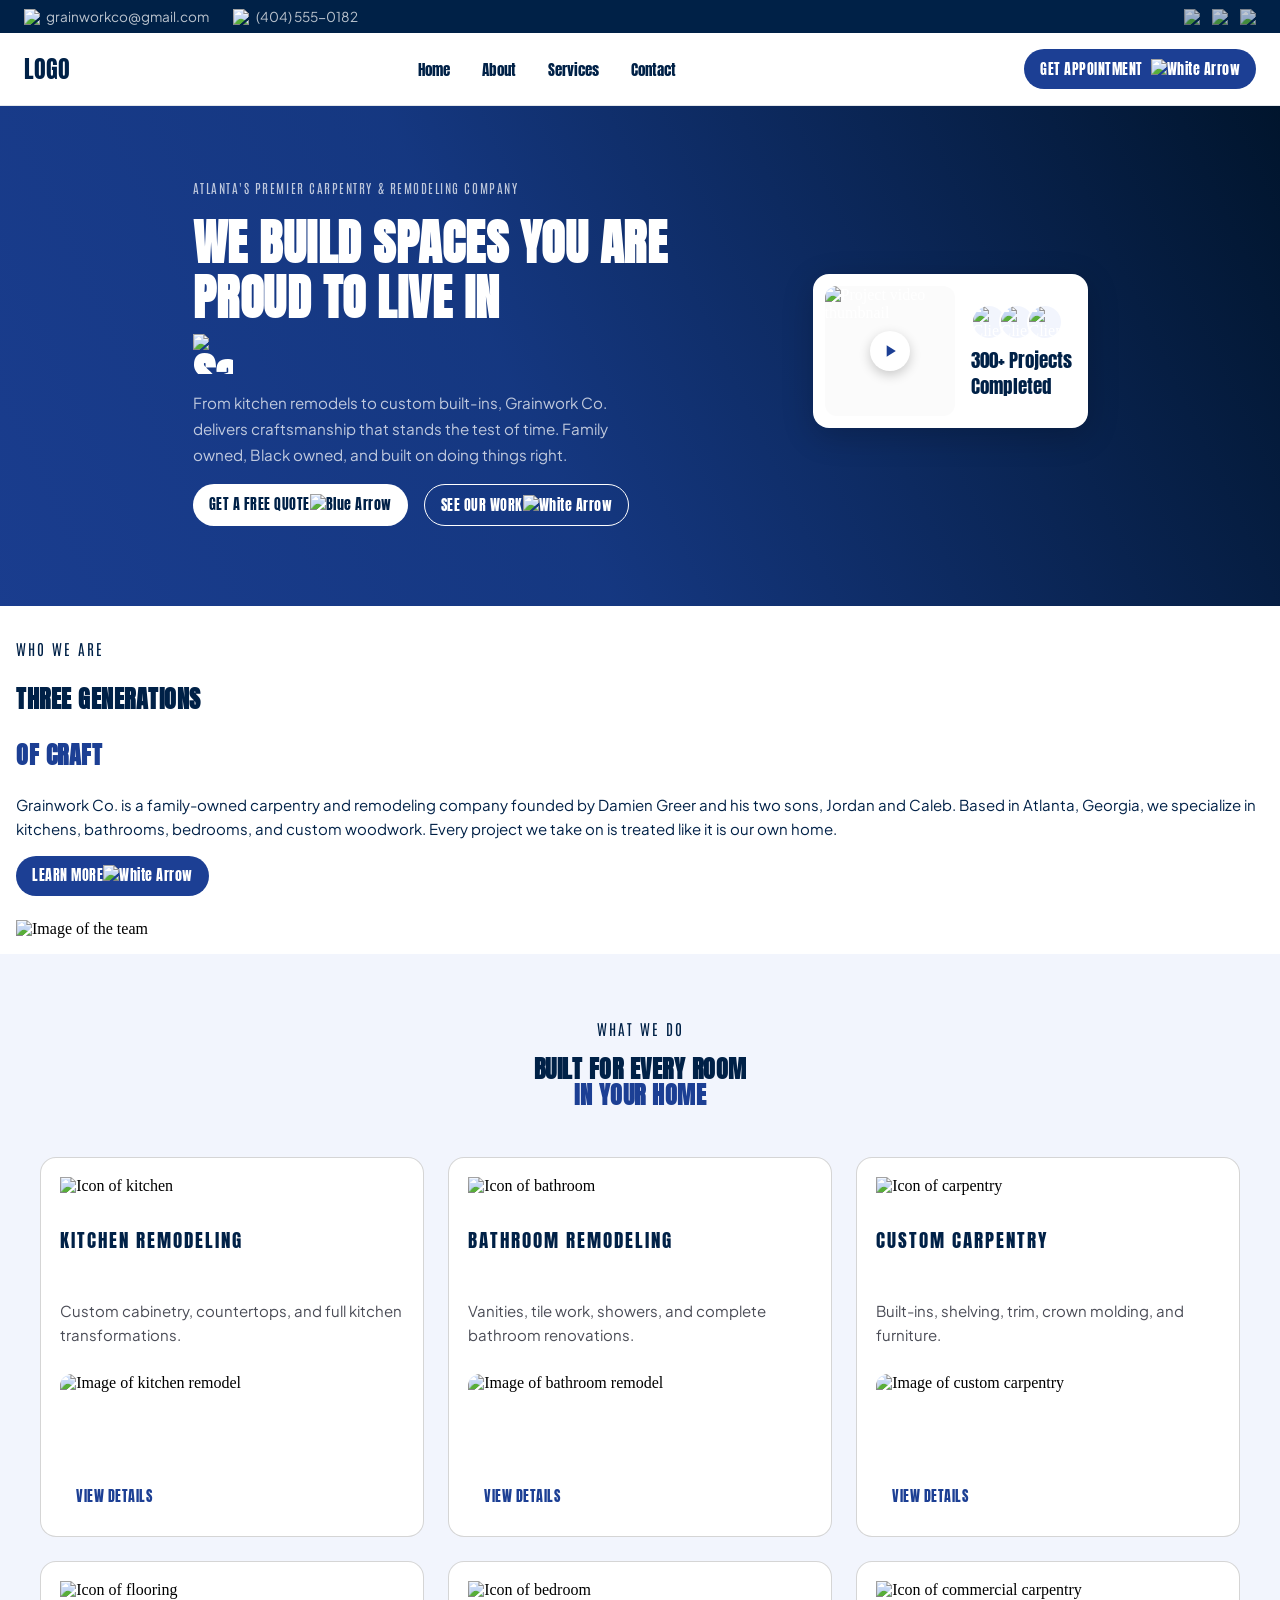
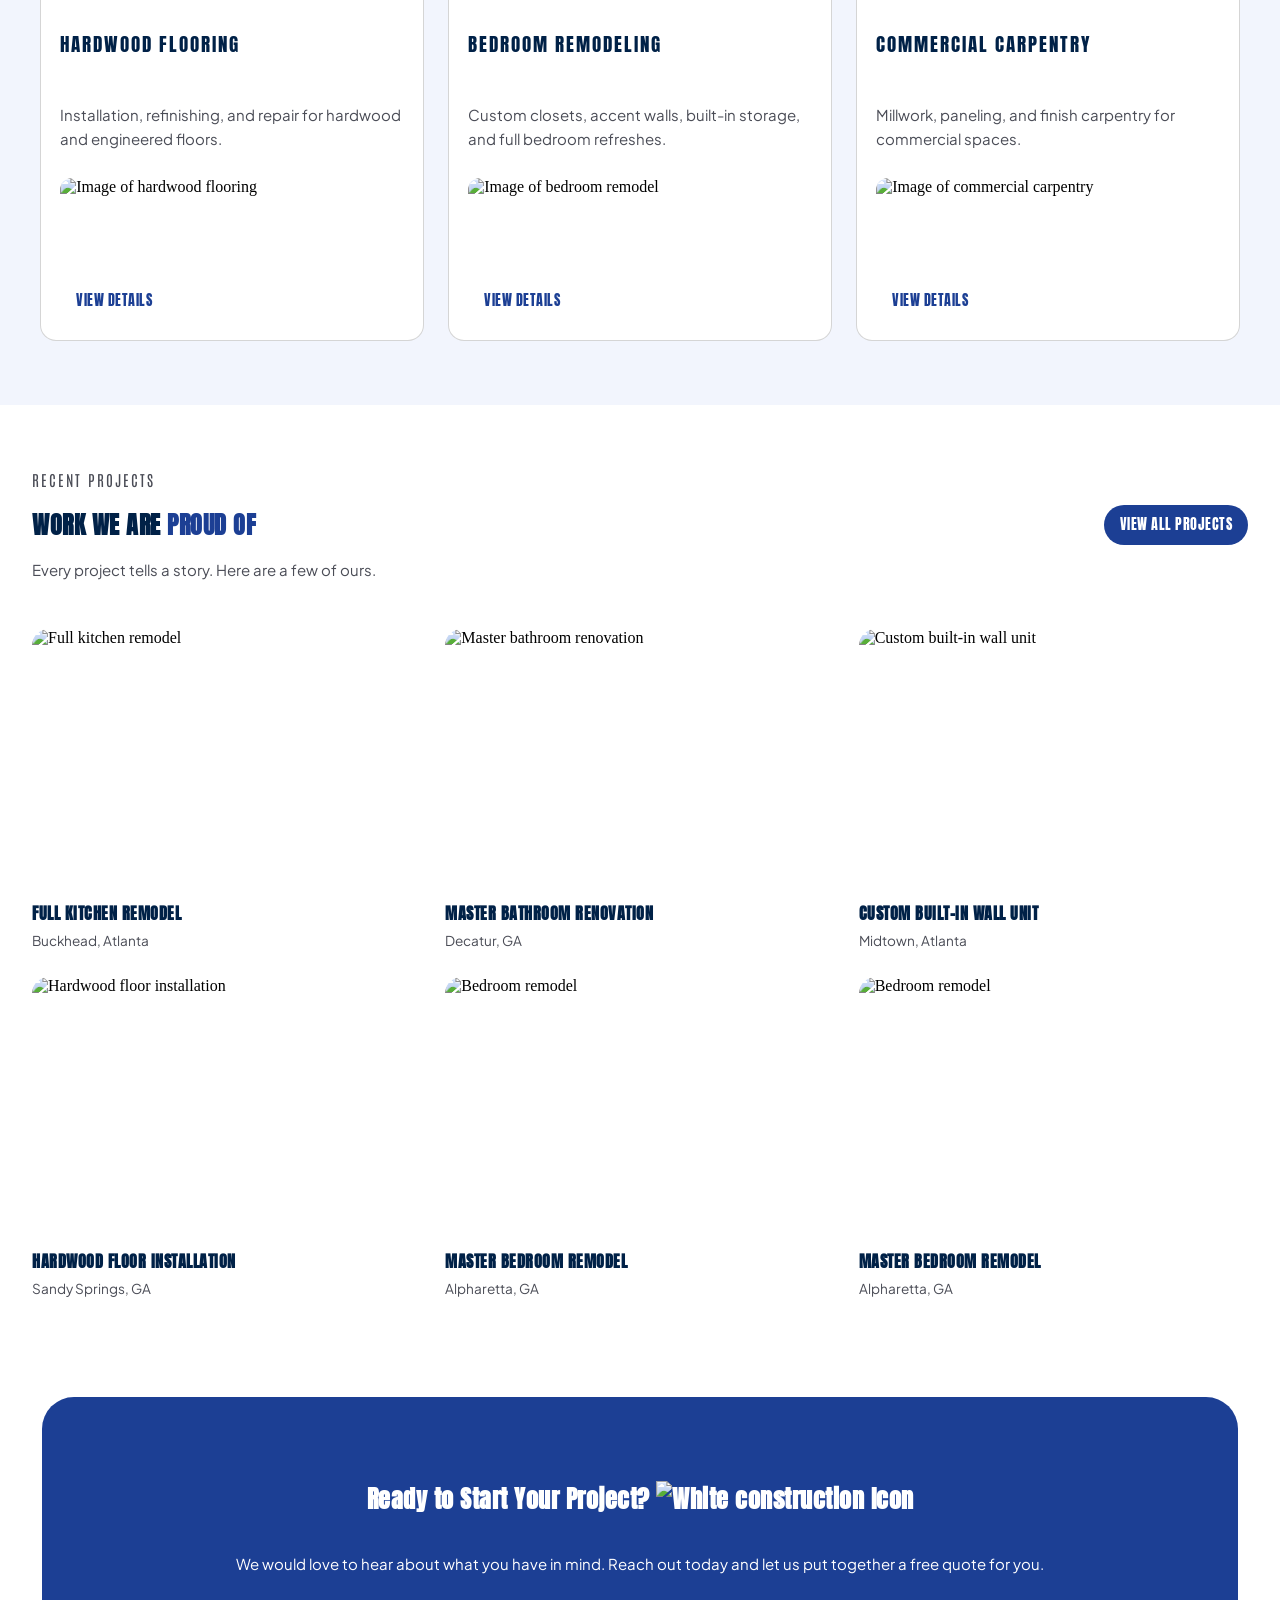
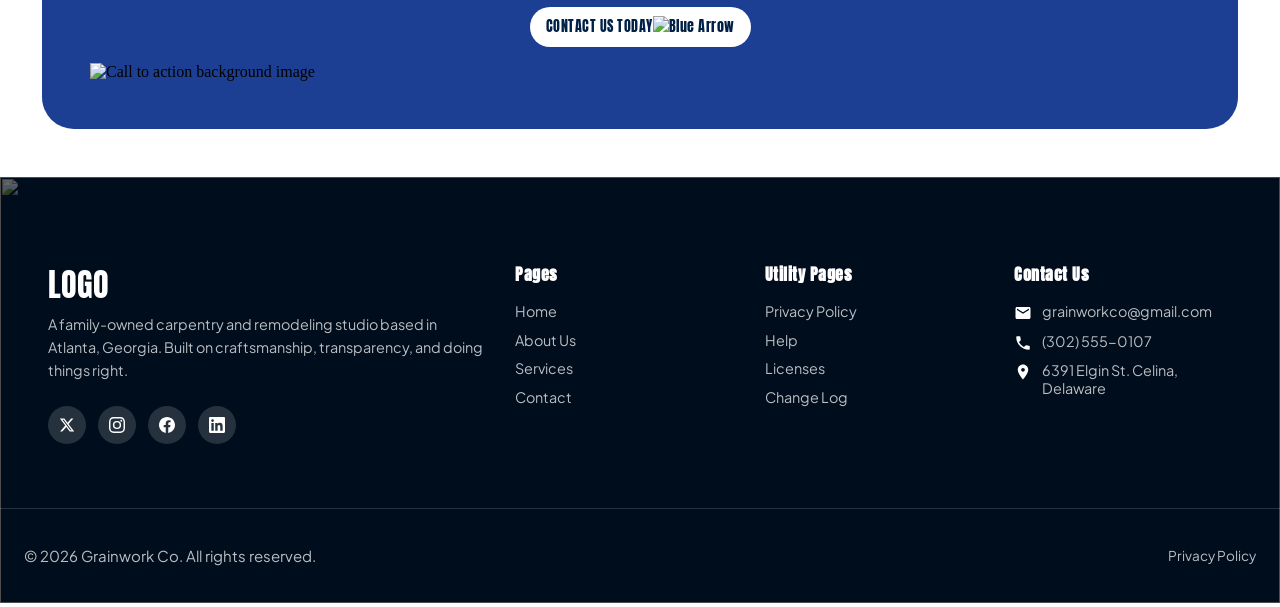
==== index.html @ 6b99dd27 "Initial commit" ====
<!DOCTYPE html>
<html lang="en">
<head>
    <meta charset="UTF-8">
    <meta name="viewport" content="width=device-width, initial-scale=1.0">
    <title>Home Page</title>

    <!-- LINKS -->
    <link rel="stylesheet" href="css/global.css">
    <link rel="stylesheet" href="css/styles.css">
</head>
<body>

<!-- ============================================ -->
<!--                  HEADER                      -->
<!-- ============================================ -->
<header class="header">

  <!-- TOP BAR -->
  <div class="header-topbar">
    <div class="header-topbar-left">
      <a href="mailto:grainworkco@gmail.com" class="header-topbar-link">
        <img src="#" alt="Email icon" aria-hidden="true" class="topbar-icon">
        grainworkco@gmail.com
      </a>
      <a href="tel:4045550182" class="header-topbar-link">
        <img src="#" alt="Phone icon" aria-hidden="true" class="topbar-icon">
        (404) 555-0182
      </a>
    </div>
    <div class="header-topbar-right">
      <a href="#" aria-label="LinkedIn"><img src="#" alt="LinkedIn icon" class="topbar-icon"></a>
      <a href="#" aria-label="Instagram"><img src="#" alt="Instagram icon" class="topbar-icon"></a>
      <a href="#" aria-label="Facebook"><img src="#" alt="Facebook icon" class="topbar-icon"></a>
    </div>
  </div>

  <!-- MAIN NAV -->
  <nav class="header-nav" aria-label="Main navigation">
    <div class="header-nav-inner">

      <!-- LOGO -->
      <a href="/" class="header-logo">LOGO</a>

      <!-- HAMBURGER (mobile only) -->
      <button class="hamburger" aria-label="Open navigation menu" aria-expanded="false" aria-controls="mobile-menu">
        <span></span>
        <span></span>
        <span></span>
      </button>

      <!-- NAV LINKS (desktop) -->
      <ul class="header-nav-links">
        <li><a href="index.html">Home</a></li>
        <li><a href="html/about.html">About</a></li>
        <li><a href="html/services.html">Services</a></li>
        <li><a href="html/contact.html">Contact</a></li>
      </ul>

      <!-- CTA BUTTON -->
      <a href="#" class="btn btn-3">GET APPOINTMENT<img aria-hidden="true" src="#" alt="White Arrow"></a>

    </div>
  </nav>

  <!-- MOBILE MENU -->
  <div class="mobile-menu" id="mobile-menu" aria-hidden="true">
    <ul class="mobile-nav-links">
      <li><a href="index.html">Home</a></li>
      <li><a href="html/about.html">About</a></li>
      <li><a href="html/services.html">Services</a></li>
      <li><a href="html/contact.html">Contact</a></li>
    </ul>
    <a href="#" class="btn btn-3">GET APPOINTMENT<img aria-hidden="true" src="#" alt="White Arrow"></a>
  </div>

</header>



    
<!-- ============================================ -->
<!--                     HERO                     -->
<!-- ============================================ -->
<section id="hero" class="hero-section">

  <!-- BACKGROUND IMAGE -->
  <picture class="hero-bg">
    <source media="(max-width: 800px)" srcset="#">
    <source media="(min-width: 801px)" srcset="#">
    <img aria-hidden="true" loading="eager" decoding="async" src="#" alt="Grainwork Co. hero background">
  </picture>

  <!-- OVERLAY -->
  <div class="hero-overlay"></div>

  <!-- CONTENT -->
  <div class="hero-content">

    <!-- LEFT: TEXT -->
    <div class="hero-text">
      <p class="antonio hero-eyebrow">ATLANTA'S PREMIER CARPENTRY & REMODELING COMPANY</p>
      <h1 class="hero-title">WE BUILD SPACES YOU ARE PROUD TO LIVE IN <img aria-hidden="true" src="#" alt="Saw Icon" class="hero-icon"></h1>
      <p class="hero-desc">From kitchen remodels to custom built-ins, Grainwork Co. delivers craftsmanship that stands the test of time. Family owned, Black owned, and built on doing things right.</p>

      <!-- BUTTONS -->
      <div class="btn-container">
        <a href="#contact" class="btn btn-1">GET A FREE QUOTE<img aria-hidden="true" src="#" alt="Blue Arrow"></a>
        <a href="#services" class="btn btn-2">SEE OUR WORK<img aria-hidden="true" src="#" alt="White Arrow"></a>
      </div>
    </div>

    <!-- RIGHT: SOCIAL PROOF CARD -->
    <div class="hero-proof">
      <div class="proof-card">

        <!-- VIDEO THUMBNAIL -->
        <div class="proof-video">
          <picture>
            <source srcset="#" type="image/webp">
            <img src="#" alt="Project video thumbnail" loading="lazy">
          </picture>
          <button class="proof-play" aria-label="Play video">
            <svg xmlns="http://www.w3.org/2000/svg" viewBox="0 0 24 24"><path d="M8 5v14l11-7z"/></svg>
          </button>
        </div>

        <!-- STATS -->
        <div class="proof-stats">
          <!-- AVATARS -->
          <div class="proof-avatars">
            <img src="#" alt="Client photo" class="proof-avatar" aria-hidden="true">
            <img src="#" alt="Client photo" class="proof-avatar" aria-hidden="true">
            <img src="#" alt="Client photo" class="proof-avatar" aria-hidden="true">
          </div>
          <div class="proof-text">
            <p class="proof-number">300+ Projects</p>
            <p class="proof-label">Completed</p>
          </div>
        </div>

      </div>
    </div>

  </div>

</section>


<!-- ============================================ -->
<!--                ABOUT SECTION                 -->
<!-- ============================================ -->
<section id="about" class="about-section">
    <div class="container">
        <p class="antonio about-p" >WHO WE ARE</p>
        <span class="oxford-blue"><h1>THREE GENERATIONS</h1></span> <span class="persian-blue"><h1>OF CRAFT</h1></span>
        <p class="oxford-blue">Grainwork Co. is a family-owned carpentry and remodeling company founded by Damien Greer and his two sons, Jordan and Caleb. Based in Atlanta, Georgia, we specialize in kitchens, bathrooms, bedrooms, and custom woodwork. Every project we take on is treated like it is our own home.</p>
        <a href="#services" class="btn btn-3">LEARN MORE<img aria-hidden="true" src="#" alt="White Arrow"></a>
    </div>
    <div class="container-2">
        <img src="" alt="Image of the team" class="about-img" aria-hidden="true">
    </div>
</section>



<!-- ============================================ -->
<!--                SERVICES SECTION              -->
<!-- ============================================ -->
<section id="services" class="services-section">

  <div class="services-container">
    <p class="antonio about-p">WHAT WE DO</p>
    <h1 class="oxford-blue">BUILT FOR EVERY ROOM</h1>
    <h1 class="persian-blue">IN YOUR HOME</h1>
  </div>

  <div class="cards-container">

    <!-- CARD 1 -->
    <div class="card">
      <div class="card-inner">
        <div class="card-front">
          <img src="" alt="Icon of kitchen" class="card-icon" aria-hidden="true">
          <h3 class="anton">KITCHEN REMODELING</h3>
          <p>Custom cabinetry, countertops, and full kitchen transformations.</p>
          <img src="" alt="Image of kitchen remodel" class="card-img" aria-hidden="true">
          <a href="#services" class="btn btn-4">VIEW DETAILS</a>
        </div>
        <div class="card-back">
          <img src="" alt="Icon of kitchen" class="card-icon" aria-hidden="true">
          <h3 class="anton">KITCHEN REMODELING</h3>
          <p>Custom cabinetry, countertops, and full kitchen transformations.</p>
          <img src="" alt="Image of kitchen remodel" class="card-img" aria-hidden="true">
          <a href="#services" class="btn btn-4">VIEW DETAILS</a>
        </div>
      </div>
    </div>

    <!-- CARD 2 -->
    <div class="card">
      <div class="card-inner">
        <div class="card-front">
          <img src="" alt="Icon of bathroom" class="card-icon" aria-hidden="true">
          <h3 class="anton">BATHROOM REMODELING</h3>
          <p>Vanities, tile work, showers, and complete bathroom renovations.</p>
          <img src="" alt="Image of bathroom remodel" class="card-img" aria-hidden="true">
          <a href="#services" class="btn btn-4">VIEW DETAILS</a>
        </div>
        <div class="card-back">
          <img src="" alt="Icon of bathroom" class="card-icon" aria-hidden="true">
          <h3 class="anton">BATHROOM REMODELING</h3>
          <p>Vanities, tile work, showers, and complete bathroom renovations.</p>
          <img src="" alt="Image of bathroom remodel" class="card-img" aria-hidden="true">
          <a href="#services" class="btn btn-4">VIEW DETAILS</a>
        </div>
      </div>
    </div>

    <!-- CARD 3 -->
    <div class="card">
      <div class="card-inner">
        <div class="card-front">
          <img src="" alt="Icon of carpentry" class="card-icon" aria-hidden="true">
          <h3 class="anton">CUSTOM CARPENTRY</h3>
          <p>Built-ins, shelving, trim, crown molding, and furniture.</p>
          <img src="" alt="Image of custom carpentry" class="card-img" aria-hidden="true">
          <a href="#services" class="btn btn-4">VIEW DETAILS</a>
        </div>
        <div class="card-back">
          <img src="" alt="Icon of carpentry" class="card-icon" aria-hidden="true">
          <h3 class="anton">CUSTOM CARPENTRY</h3>
          <p>Built-ins, shelving, trim, crown molding, and furniture.</p>
          <img src="" alt="Image of custom carpentry" class="card-img" aria-hidden="true">
          <a href="#services" class="btn btn-4">VIEW DETAILS</a>
        </div>
      </div>
    </div>

    <!-- CARD 4 -->
    <div class="card">
      <div class="card-inner">
        <div class="card-front">
          <img src="" alt="Icon of flooring" class="card-icon" aria-hidden="true">
          <h3 class="anton">HARDWOOD FLOORING</h3>
          <p>Installation, refinishing, and repair for hardwood and engineered floors.</p>
          <img src="" alt="Image of hardwood flooring" class="card-img" aria-hidden="true">
          <a href="#services" class="btn btn-4">VIEW DETAILS</a>
        </div>
        <div class="card-back">
          <img src="" alt="Icon of flooring" class="card-icon" aria-hidden="true">
          <h3 class="anton">HARDWOOD FLOORING</h3>
          <p>Installation, refinishing, and repair for hardwood and engineered floors.</p>
          <img src="" alt="Image of hardwood flooring" class="card-img" aria-hidden="true">
          <a href="#services" class="btn btn-4">VIEW DETAILS</a>
        </div>
      </div>
    </div>

    <!-- CARD 5 -->
    <div class="card">
      <div class="card-inner">
        <div class="card-front">
          <img src="" alt="Icon of bedroom" class="card-icon" aria-hidden="true">
          <h3 class="anton">BEDROOM REMODELING</h3>
          <p>Custom closets, accent walls, built-in storage, and full bedroom refreshes.</p>
          <img src="" alt="Image of bedroom remodel" class="card-img" aria-hidden="true">
          <a href="#services" class="btn btn-4">VIEW DETAILS</a>
        </div>
        <div class="card-back">
          <img src="" alt="Icon of bedroom" class="card-icon" aria-hidden="true">
          <h3 class="anton">BEDROOM REMODELING</h3>
          <p>Custom closets, accent walls, built-in storage, and full bedroom refreshes.</p>
          <img src="" alt="Image of bedroom remodel" class="card-img" aria-hidden="true">
          <a href="#services" class="btn btn-4">VIEW DETAILS</a>
        </div>
      </div>
    </div>

    <!-- CARD 6 -->
    <div class="card">
      <div class="card-inner">
        <div class="card-front">
          <img src="" alt="Icon of commercial carpentry" class="card-icon" aria-hidden="true">
          <h3 class="anton">COMMERCIAL CARPENTRY</h3>
          <p>Millwork, paneling, and finish carpentry for commercial spaces.</p>
          <img src="" alt="Image of commercial carpentry" class="card-img" aria-hidden="true">
          <a href="#services" class="btn btn-4">VIEW DETAILS</a>
        </div>
        <div class="card-back">
          <img src="" alt="Icon of commercial carpentry" class="card-icon" aria-hidden="true">
          <h3 class="anton">COMMERCIAL CARPENTRY</h3>
          <p>Millwork, paneling, and finish carpentry for commercial spaces.</p>
          <img src="" alt="Image of commercial carpentry" class="card-img" aria-hidden="true">
          <a href="#services" class="btn btn-4">VIEW DETAILS</a>
        </div>
      </div>
    </div>

  </div>

  <!-- CAROUSEL DOTS (mobile only) -->
  <div class="services-dots">
    <div class="services-dot active"></div>
    <div class="services-dot"></div>
    <div class="services-dot"></div>
    <div class="services-dot"></div>
    <div class="services-dot"></div>
    <div class="services-dot"></div>
  </div>

</section>

<!-- ============================================ -->
<!--                    SECTION                   -->
<!-- ============================================ -->












<!-- ============================================ -->
<!--                PORTFOLIO SECTION             -->
<!-- ============================================ -->
<section id="portfolio" class="portfolio-section">
  <div class="portfolio-container">
    <div class="portfolio-text">
      <p class="antonio">RECENT PROJECTS</p>
      <h1><span class="oxford-blue">WORK WE ARE</span> <span class="persian-blue">PROUD OF</span></h1>
      <p>Every project tells a story. Here are a few of ours.</p>
    </div>
    <a class="btn btn-3" href="">VIEW ALL PROJECTS</a>
  </div>

  <!-- CARDS -->
  <div class="portfolio-cards">
    <!-- CARD 1 -->
    <div class="portfolio-card">
      <div class="img-wrapper">
        <picture>
          <source media="(max-width: 600px)" srcset="path/to/mobile.jpg">
          <source media="(min-width: 601px)" srcset="path/to/desktop.jpg">
          <img aria-hidden="true" loading="lazy" decoding="async" src="path/to/fallback.jpg" alt="Full kitchen remodel">
        </picture>
        <a class="view-btn" href="#">VIEW</a>
      </div>
      <div class="card-text">
        <h3 class="oxford-blue">FULL KITCHEN REMODEL</h3>
        <p>Buckhead, Atlanta</p>
      </div>
    </div>
    <!-- CARD 2 -->
    <div class="portfolio-card">
      <div class="img-wrapper">
        <picture>
          <source media="(max-width: 600px)" srcset="path/to/mobile.jpg">
          <source media="(min-width: 601px)" srcset="path/to/desktop.jpg">
          <img aria-hidden="true" loading="lazy" decoding="async" src="path/to/fallback.jpg" alt="Master bathroom renovation">
        </picture>
        <a class="view-btn" href="#">VIEW</a>
      </div>
      <div class="card-text">
        <h3 class="oxford-blue">MASTER BATHROOM RENOVATION</h3>
        <p>Decatur, GA</p>
      </div>
    </div>
    <!-- CARD 3 -->
    <div class="portfolio-card">
      <div class="img-wrapper">
        <picture>
          <source media="(max-width: 600px)" srcset="path/to/mobile.jpg">
          <source media="(min-width: 601px)" srcset="path/to/desktop.jpg">
          <img aria-hidden="true" loading="lazy" decoding="async" src="path/to/fallback.jpg" alt="Custom built-in wall unit">
        </picture>
        <a class="view-btn" href="#">VIEW</a>
      </div>
      <div class="card-text">
        <h3 class="oxford-blue">CUSTOM BUILT-IN WALL UNIT</h3>
        <p>Midtown, Atlanta</p>
      </div>
    </div>
    <!-- CARD 4 -->
    <div class="portfolio-card">
      <div class="img-wrapper">
        <picture>
          <source media="(max-width: 600px)" srcset="path/to/mobile.jpg">
          <source media="(min-width: 601px)" srcset="path/to/desktop.jpg">
          <img aria-hidden="true" loading="lazy" decoding="async" src="path/to/fallback.jpg" alt="Hardwood floor installation">
        </picture>
        <a class="view-btn" href="#">VIEW</a>
      </div>
      <div class="card-text">
        <h3 class="oxford-blue">HARDWOOD FLOOR INSTALLATION</h3>
        <p>Sandy Springs, GA</p>
      </div>
    </div>
    <!-- CARD 5 -->
    <div class="portfolio-card">
      <div class="img-wrapper">
        <picture>
          <source media="(max-width: 600px)" srcset="path/to/mobile.jpg">
          <source media="(min-width: 601px)" srcset="path/to/desktop.jpg">
          <img aria-hidden="true" loading="lazy" decoding="async" src="path/to/fallback.jpg" alt="Bedroom remodel">
        </picture>
        <a class="view-btn" href="#">VIEW</a>
      </div>
      <div class="card-text">
        <h3 class="oxford-blue">MASTER BEDROOM REMODEL</h3>
        <p>Alpharetta, GA</p>
      </div>
    </div>
    <!-- CARD 5 -->
    <div class="portfolio-card">
      <div class="img-wrapper">
        <picture>
          <source media="(max-width: 600px)" srcset="path/to/mobile.jpg">
          <source media="(min-width: 601px)" srcset="path/to/desktop.jpg">
          <img aria-hidden="true" loading="lazy" decoding="async" src="path/to/fallback.jpg" alt="Bedroom remodel">
        </picture>
        <a class="view-btn" href="#">VIEW</a>
      </div>
      <div class="card-text">
        <h3 class="oxford-blue">MASTER BEDROOM REMODEL</h3>
        <p>Alpharetta, GA</p>
      </div>
    </div>    
  </div>

  <!-- DOTS -->
  <div class="portfolio-dots">
    <div class="portfolio-dot active"></div>
    <div class="portfolio-dot"></div>
    <div class="portfolio-dot"></div>
    <div class="portfolio-dot"></div>
    <div class="portfolio-dot"></div>
  </div>

</section>




<!-- ============================================ -->
<!--                    CTA                       -->
<!-- ============================================ -->

<section class="cta">
    <div class="container">
        <h1>Ready to Start Your Project? <img aria-hidden="true" src="#" alt="White construction Icon"></h1>
        <p>We would love to hear about what you have in mind. Reach out today and let us put together a free quote for you.</p>
        <a href="#contact" class="btn btn-1">CONTACT US TODAY<img aria-hidden="true" src="#" alt="Blue Arrow"></a>
    </div>
    <!-- BACKGROUND IMAGE -->
    <picture>
        <source media="(max-width: 600px)" srcset="#">
        <source media="(min-width: 601px)" srcset="#">
        <img aria-hidden="true" loading="lazy" decoding="async" src="#" alt="Call to action background image">
    </picture>    
</section>



<!-- ============================================ -->
<!--                    FOOTER                    -->
<!-- ============================================ -->
<footer class="footer">

  <!-- BG IMAGE -->
  <picture class="footer-bg">
    <source srcset="" type="image/webp">
    <img src="" alt="" aria-hidden="true" loading="lazy" decoding="async">
  </picture>

  <!-- MAIN FOOTER -->
  <div class="footer-main">

    <!-- COL 1: LOGO + DESC + SOCIALS -->
    <div class="footer-brand">
      <p class="footer-logo">LOGO</p>
      <p class="footer-desc">A family-owned carpentry and remodeling studio based in Atlanta, Georgia. Built on craftsmanship, transparency, and doing things right.</p>
      <div class="footer-socials">
        <a href="#" aria-label="Twitter"><svg xmlns="http://www.w3.org/2000/svg" viewBox="0 0 24 24"><path d="M18.244 2.25h3.308l-7.227 8.26 8.502 11.24H16.17l-5.214-6.817L4.99 21.75H1.68l7.73-8.835L1.254 2.25H8.08l4.713 6.231zm-1.161 17.52h1.833L7.084 4.126H5.117z"/></svg></a>
        <a href="#" aria-label="Instagram"><svg xmlns="http://www.w3.org/2000/svg" viewBox="0 0 24 24"><path d="M12 2.163c3.204 0 3.584.012 4.85.07 3.252.148 4.771 1.691 4.919 4.919.058 1.265.069 1.645.069 4.849 0 3.205-.012 3.584-.069 4.849-.149 3.225-1.664 4.771-4.919 4.919-1.266.058-1.644.07-4.85.07-3.204 0-3.584-.012-4.849-.07-3.26-.149-4.771-1.699-4.919-4.92-.058-1.265-.07-1.644-.07-4.849 0-3.204.013-3.583.07-4.849.149-3.227 1.664-4.771 4.919-4.919 1.266-.057 1.645-.069 4.849-.069zM12 0C8.741 0 8.333.014 7.053.072 2.695.272.273 2.69.073 7.052.014 8.333 0 8.741 0 12c0 3.259.014 3.668.072 4.948.2 4.358 2.618 6.78 6.98 6.98C8.333 23.986 8.741 24 12 24c3.259 0 3.668-.014 4.948-.072 4.354-.2 6.782-2.618 6.979-6.98.059-1.28.073-1.689.073-4.948 0-3.259-.014-3.667-.072-4.947-.196-4.354-2.617-6.78-6.979-6.98C15.668.014 15.259 0 12 0zm0 5.838a6.162 6.162 0 100 12.324 6.162 6.162 0 000-12.324zM12 16a4 4 0 110-8 4 4 0 010 8zm6.406-11.845a1.44 1.44 0 100 2.881 1.44 1.44 0 000-2.881z"/></svg></a>
        <a href="#" aria-label="Facebook"><svg xmlns="http://www.w3.org/2000/svg" viewBox="0 0 24 24"><path d="M24 12.073c0-6.627-5.373-12-12-12s-12 5.373-12 12c0 5.99 4.388 10.954 10.125 11.854v-8.385H7.078v-3.47h3.047V9.43c0-3.007 1.792-4.669 4.533-4.669 1.312 0 2.686.235 2.686.235v2.953H15.83c-1.491 0-1.956.925-1.956 1.874v2.25h3.328l-.532 3.47h-2.796v8.385C19.612 23.027 24 18.062 24 12.073z"/></svg></a>
        <a href="#" aria-label="LinkedIn"><svg xmlns="http://www.w3.org/2000/svg" viewBox="0 0 24 24"><path d="M20.447 20.452h-3.554v-5.569c0-1.328-.027-3.037-1.852-3.037-1.853 0-2.136 1.445-2.136 2.939v5.667H9.351V9h3.414v1.561h.046c.477-.9 1.637-1.85 3.37-1.85 3.601 0 4.267 2.37 4.267 5.455v6.286zM5.337 7.433a2.062 2.062 0 01-2.063-2.065 2.064 2.064 0 112.063 2.065zm1.782 13.019H3.555V9h3.564v11.452zM22.225 0H1.771C.792 0 0 .774 0 1.729v20.542C0 23.227.792 24 1.771 24h20.451C23.2 24 24 23.227 24 22.271V1.729C24 .774 23.2 0 22.222 0h.003z"/></svg></a>
      </div>
    </div>

    <!-- COL 2: PAGES -->
    <div class="footer-col">
      <h4>Pages</h4>
      <ul>
        <li><a href="index.html">Home</a></li>
        <li><a href="html/about.html">About Us</a></li>
        <li><a href="html/services.html">Services</a></li>
        <li><a href="html/contact.html">Contact</a></li>
      </ul>
    </div>

    <!-- COL 3: UTILITY PAGES -->
    <div class="footer-col">
      <h4>Utility Pages</h4>
      <ul>
        <li><a href="#">Privacy Policy</a></li>
        <li><a href="#">Help</a></li>
        <li><a href="#">Licenses</a></li>
        <li><a href="#">Change Log</a></li>
      </ul>
    </div>

    <!-- COL 4: CONTACT -->
    <div class="footer-col">
      <h4>Contact Us</h4>
      <ul class="footer-contact">
        <li>
          <svg xmlns="http://www.w3.org/2000/svg" viewBox="0 0 24 24"><path d="M20 4H4c-1.1 0-2 .9-2 2v12c0 1.1.9 2 2 2h16c1.1 0 2-.9 2-2V6c0-1.1-.9-2-2-2zm0 4l-8 5-8-5V6l8 5 8-5v2z"/></svg>
          <span>grainworkco@gmail.com</span>
        </li>
        <li>
          <svg xmlns="http://www.w3.org/2000/svg" viewBox="0 0 24 24"><path d="M6.62 10.79c1.44 2.83 3.76 5.14 6.59 6.59l2.2-2.2c.27-.27.67-.36 1.02-.24 1.12.37 2.33.57 3.57.57.55 0 1 .45 1 1V20c0 .55-.45 1-1 1-9.39 0-17-7.61-17-17 0-.55.45-1 1-1h3.5c.55 0 1 .45 1 1 0 1.25.2 2.45.57 3.57.11.35.03.74-.25 1.02l-2.2 2.2z"/></svg>
          <span>(302) 555-0107</span>
        </li>
        <li>
          <svg xmlns="http://www.w3.org/2000/svg" viewBox="0 0 24 24"><path d="M12 2C8.13 2 5 5.13 5 9c0 5.25 7 13 7 13s7-7.75 7-13c0-3.87-3.13-7-7-7zm0 9.5c-1.38 0-2.5-1.12-2.5-2.5s1.12-2.5 2.5-2.5 2.5 1.12 2.5 2.5-1.12 2.5-2.5 2.5z"/></svg>
          <span>6391 Elgin St. Celina, Delaware</span>
        </li>
      </ul>
    </div>

  </div>

  <!-- BOTTOM BAR -->
  <div class="footer-bottom">
    <p>© 2026 Grainwork Co. All rights reserved.</p>
    <a href="#">Privacy Policy</a>
  </div>

</footer>


<script src="js/main.js"></script>
</body>
</html>
---- css/global.css ----
html, body {
    margin: 0;
}

body {
    overflow-x: hidden;
    padding-top: 3rem;
}

/*========================================
=============== FONTS ====================
========================================== */
/* plus-jakarta-sans-regular - latin */
@font-face {
  font-display: swap; /* Check https://developer.mozilla.org/en-US/docs/Web/CSS/@font-face/font-display for other options. */
  font-family: 'Plus Jakarta Sans';
  font-style: normal;
  font-weight: 400;
  src: url('../fonts/plus-jakarta-sans-v12-latin-regular.woff2') format('woff2'); /* Chrome 36+, Opera 23+, Firefox 39+, Safari 12+, iOS 10+ */
}

/* plus-jakarta-sans-500 - latin */
@font-face {
  font-display: swap; /* Check https://developer.mozilla.org/en-US/docs/Web/CSS/@font-face/font-display for other options. */
  font-family: 'Plus Jakarta Sans';
  font-style: normal;
  font-weight: 500;
  src: url('../fonts/plus-jakarta-sans-v12-latin-500.woff2') format('woff2'); /* Chrome 36+, Opera 23+, Firefox 39+, Safari 12+, iOS 10+ */
}

/* plus-jakarta-sans-600 - latin */
@font-face {
  font-display: swap; /* Check https://developer.mozilla.org/en-US/docs/Web/CSS/@font-face/font-display for other options. */
  font-family: 'Plus Jakarta Sans';
  font-style: normal;
  font-weight: 600;
  src: url('../fonts/plus-jakarta-sans-v12-latin-600.woff2') format('woff2'); /* Chrome 36+, Opera 23+, Firefox 39+, Safari 12+, iOS 10+ */
}

/* anton-regular - latin */
@font-face {
  font-display: swap; /* Check https://developer.mozilla.org/en-US/docs/Web/CSS/@font-face/font-display for other options. */
  font-family: 'Anton';
  font-style: normal;
  font-weight: 400;
  src: url('../fonts/anton-v27-latin-regular.woff2') format('woff2'); /* Chrome 36+, Opera 23+, Firefox 39+, Safari 12+, iOS 10+ */
}

/* antonio-300 - latin */
@font-face {
  font-display: swap; /* Check https://developer.mozilla.org/en-US/docs/Web/CSS/@font-face/font-display for other options. */
  font-family: 'Antonio';
  font-style: normal;
  font-weight: 300;
  src: url('../fonts/antonio-v22-latin-300.woff2') format('woff2'); /* Chrome 36+, Opera 23+, Firefox 39+, Safari 12+, iOS 10+ */
}

/* antonio-regular - latin */
@font-face {
  font-display: swap; /* Check https://developer.mozilla.org/en-US/docs/Web/CSS/@font-face/font-display for other options. */
  font-family: 'Antonio';
  font-style: normal;
  font-weight: 400;
  src: url('../fonts/antonio-v22-latin-regular.woff2') format('woff2'); /* Chrome 36+, Opera 23+, Firefox 39+, Safari 12+, iOS 10+ */
}


/*========================================
=============== ROOT LEVEL ===============
========================================== */
:root {

    /* TEXT COLORS */
    --text-white: #fff;
    --text-light-white: #ffffffba;
    --text-oxford-blue: #002147;
    --text-persian-blue: #1C3F94;
    --text-dark-grey: #4A4C56;
    --text-black: black;

    /* BACKGROUND COLORS */
    --bg-light-blue: #F2F5FD;
    --bg-light-grey: #FBFBFB;
    --bg-white: #fff;
    --bg-oxford-blue: #002147;
    --bg-persian-blue: #1C3F94;

}

/* ============================================ */
/*                   HEADER                     */
/* ============================================ */
.header {
  position: fixed;
  top: 0;
  left: 0;
  right: 0;
  z-index: 100;
  transition: transform 0.3s ease;
}

.header-hidden {
  transform: translateY(-100%);
}

/* TOP BAR */
.header-topbar {
  display: none;
  align-items: center;
  justify-content: space-between;
  background-color: var(--bg-oxford-blue);
  padding: 0.5rem 1.5rem;
}

@media (min-width: 768px) {
  .header-topbar {
    display: flex;
  }
}

.header-topbar-left {
  display: flex;
  align-items: center;
  gap: 1.5rem;
}

.header-topbar-link {
  display: flex;
  align-items: center;
  gap: 0.4rem;
  color: var(--text-light-white);
  text-decoration: none;
  font-size: 0.85rem;
  transition: color 0.3s ease;
  font-family: 'Plus Jakarta Sans', sans-serif;
}

.header-topbar-link:hover {
  color: var(--text-white);
}

.header-topbar-right {
  display: flex;
  align-items: center;
  gap: 0.75rem;
}

.header-topbar-right a {
  display: flex;
  align-items: center;
  opacity: 0.75;
  transition: opacity 0.3s ease;
}

.header-topbar-right a:hover {
  opacity: 1;
}

.topbar-icon {
  width: 16px;
  height: 16px;
}

/* MAIN NAV */
.header-nav {
  background-color: var(--bg-white);
  border-bottom: 1px solid rgba(0, 33, 71, 0.1);
}

.header-nav-inner {
  display: flex;
  align-items: center;
  justify-content: space-between;
  padding: 1rem 1.5rem;
}

/* LOGO */
.header-logo {
  font-size: 1.5rem;
  font-family: 'Anton', sans-serif;
  color: var(--text-oxford-blue);
  text-decoration: none;
}

/* DESKTOP NAV LINKS */
.header-nav-links {
  display: none;
  list-style: none;
  padding: 0;
  margin: 0;
  gap: 2rem;
}

.header-nav-links a {
  color: var(--text-oxford-blue);
  text-decoration: none;
  font-size: 0.95rem;
  transition: color 0.3s ease;
  font-family: 'Anton', sans-serif;
}

.header-nav-links a:hover {
  color: var(--text-persian-blue);
}

/* HIDE CTA ON MOBILE */
.header-nav-inner .btn {
  display: none;
}

/* HAMBURGER */
.hamburger {
  display: flex;
  flex-direction: column;
  justify-content: center;
  gap: 5px;
  background: none;
  border: none;
  cursor: pointer;
  padding: 0.25rem;
}

.hamburger span {
  display: block;
  width: 24px;
  height: 2px;
  background-color: var(--text-oxford-blue);
  border-radius: 2px;
  transition: all 0.3s ease;
}

/* HAMBURGER ACTIVE STATE */
.hamburger.active span:nth-child(1) {
  transform: translateY(7px) rotate(45deg);
}

.hamburger.active span:nth-child(2) {
  opacity: 0;
}

.hamburger.active span:nth-child(3) {
  transform: translateY(-7px) rotate(-45deg);
}

/* MOBILE MENU */
.mobile-menu {
  display: flex;
  flex-direction: column;
  gap: 1.5rem;
  background-color: var(--bg-white);
  border-top: 1px solid rgba(0, 33, 71, 0.1);
  max-height: 0;
  overflow: hidden;
  padding: 0 1.5rem;
  transition: max-height 0.4s ease, padding 0.4s ease;
}

.mobile-menu.open {
  max-height: 400px;
  padding: 1.5rem;
}

.mobile-nav-links {
  list-style: none;
  padding: 0;
  margin: 0;
  display: flex;
  flex-direction: column;
  gap: 1rem;
}

.mobile-nav-links a {
  color: var(--text-oxford-blue);
  font-family: 'Anton', sans-serif;
  text-decoration: none;
  font-size: 1rem;
  transition: color 0.3s ease;
}

.mobile-nav-links a:hover {
  color: var(--text-persian-blue);
}

.mobile-menu .btn {
  align-self: flex-start;
}

/* TABLET+ */
@media (min-width: 768px) {
  .header-nav-links {
    display: flex;
  }

  .header-nav-inner .btn {
    display: flex;
    align-items: center;
    gap: 0.5rem;
  }

  .hamburger {
    display: none;
  }

  .mobile-menu {
    display: none;
  }
}



/* ============================================ */
/*             SUBPAGES HERO SECTION            */
/* ============================================ */
.hero-section {
  position: relative;
  display: flex;
  align-items: center;
  justify-content: center;
  text-align: center;
  padding: 6rem 1.5rem;
  color: var(--text-white);
  overflow: hidden;
  background-color: var(--bg-oxford-blue);
}

/* BG IMAGE */
.hero-bg {
  position: absolute;
  inset: 0;
  width: 100%;
  height: 100%;
  z-index: 0;
}

.hero-bg img {
  width: 100%;
  height: 100%;
  object-fit: cover;
  object-position: center top;
}

/* OVERLAY */
.hero-overlay {
  position: absolute;
  inset: 0;
  z-index: 1;
  background-color: rgba(0, 33, 71, 0.72);
}

/* CONTENT */
.hero-content {
  position: relative;
  z-index: 2;
  display: flex;
  flex-direction: column;
  align-items: center;
  gap: 1rem;
  max-width: 700px;
  margin: 0 auto;
}

.hero-eyebrow {
  font-size: 0.8rem;
  letter-spacing: 0.15em;
  color: var(--text-light-white);
  margin: 0;
}

.hero-content h1 {
  font-size: clamp(1.8rem, 4vw, 3rem);
  line-height: 1.15;
  margin: 0;
  color: var(--text-white);
  font-family: 'Anton', sans-serif;
}

.hero-desc {
  color: var(--text-light-white);
  font-size: 0.95rem;
  line-height: 1.7;
  max-width: 560px;
  margin: 0;
}

/* TABLET */
@media (min-width: 600px) {
  .hero-section {
    padding: 7rem 2rem;
  }
}

/* DESKTOP */
@media (min-width: 1024px) {
  .hero-section {
    padding: 8rem 3rem;
  }
}





p {
    font-family: 'Plus Jakarta Sans', sans-serif;
    font-size: clamp(13px, 2vw, 15px);
    line-height: 1.5rem;
}

.antonio {
    font-family: 'Antonio';
    font-weight: 400;
    letter-spacing: 2px;
}

.anton {
    font-family: 'Anton';
    font-weight: 400;
    letter-spacing: 2px;
}

h1,h2,h3,h4,h5,h6, .btn, .btn {
    font-family: 'Anton';
    letter-spacing: .5px;
}

.persian-blue {
    color: var(--text-persian-blue);
}

.oxford-blue {
    color: var(--text-oxford-blue);
}

.text-black {
    color: var(--text-black);
}



/* BUTTONS SYLING */
.btn-container {
    display: flex;
    flex-wrap: wrap;    
    gap: 1rem;
}

.btn {
    text-decoration: none;
    font-size: clamp(12px, 2vw, 14px);
    display: inline-block;
    padding: 0.6rem 1rem;
    border: none;
    border-radius: 2rem;
    cursor: pointer;
    
}

.btn-1 {
   background-color: var(--bg-white);
   color: var(--text-oxford-blue);
}

.btn-2 {
    background-color: transparent;
    color: var(--text-white);
    border: .5px solid var(--text-white);
}

.btn-3 {
    background-color: var(--bg-persian-blue);
    color: var(--text-white);
}

.btn-4 {
    background-color: transparent;
}

.btn-1,
.btn-2,
.btn-3,
.btn-4 {
    transition: transform 0.3s ease;
}

.btn-1:hover,
.btn-2:hover,
.btn-3:hover,
.btn-4:hover {
    transform: translateY(-2px);
}





/*========================================
============== CALL TO ACTION ============
========================================== */
.cta {
    position: relative;
    background-color: var(--bg-persian-blue);
}

@media (min-width: 700px) {
    .cta {
        margin: 2rem;
        padding: 2rem;
        border-radius: 2rem;
        max-width: 1100px
    }
}

@media (min-width: 1000px) {
    .cta {
        margin: 3rem auto;
        padding: 3rem;
    }
}

.cta .container {
    display:flex;
    flex-direction: column;
    text-align: center;
    padding: 1rem;
    color: white;
}

.cta .container .btn-1 {
    align-self: center;
    margin-top: 1rem;
}




/*========================================
============== FOOTER SECTION ============
========================================== */
.footer {
  position: relative;
  background-color: var(--bg-oxford-blue);
  color: var(--text-white);
}

/* BG IMAGE */
.footer-bg {
  position: absolute;
  inset: 0;
  width: 100%;
  height: 100%;
  z-index: 0;
}

.footer-bg img {
  width: 100%;
  height: 100%;
  object-fit: cover;
  object-position: center;
}

.footer-bg::after {
  content: '';
  position: absolute;
  inset: 0;
  background-color: rgba(0, 0, 0, 0.6);
}

/* MAIN GRID */
.footer-main {
  position: relative;
  z-index: 1;
  display: grid;
  grid-template-columns: 1fr;
  gap: 2rem;
  padding: 3rem 1.5rem;
}

/* LOGO */
.footer-logo {
  font-size: 2rem;
  margin-bottom: 1rem;
  font-family: 'Anton', sans-serif;
}

/* DESC */
.footer-desc {
  font-size: 0.9rem;
  line-height: 1.6;
  color: var(--text-light-white);
  margin-bottom: 1.5rem;
}

/* SOCIALS */
.footer-socials {
  display: flex;
  gap: 0.75rem;
}

.footer-socials a {
  display: flex;
  align-items: center;
  justify-content: center;
  width: 38px;
  height: 38px;
  border-radius: 50%;
  background-color: rgba(255, 255, 255, 0.15);
  transition: background-color 0.3s ease;
}

.footer-socials a:hover {
  background-color: rgba(255, 255, 255, 0.3);
}

.footer-socials svg {
  width: 16px;
  height: 16px;
  fill: var(--text-white);
}

/* COL HEADINGS */
.footer-col h4 {
  font-size: 1rem;
  margin-bottom: 1rem;
}

/* COL LINKS */
.footer-col ul {
  list-style: none;
  padding: 0;
  margin: 0;
  display: flex;
  flex-direction: column;
  gap: 0.6rem;
}

.footer-col ul a {
  color: var(--text-light-white);
  font-family: 'Plus Jakarta Sans', sans-serif;
  text-decoration: none;
  font-size: 0.9rem;
  transition: color 0.3s ease;
}

.footer-col ul a:hover {
  color: var(--text-white);
}

/* CONTACT LIST */
.footer-contact li {
  display: flex;
  align-items: flex-start;
  font-family: 'Plus Jakarta Sans', sans-serif;
  gap: 0.6rem;
  font-size: 0.9rem;
  color: var(--text-light-white);
}

.footer-contact svg {
  width: 18px;
  height: 18px;
  fill: var(--text-white);
  flex-shrink: 0;
  margin-top: 2px;
}

/* BOTTOM BAR */
.footer-bottom {
  position: relative;
  z-index: 1;
  display: flex;
  flex-direction: column;
  align-items: center;
  gap: 0.5rem;
  text-align: center;
  padding: 1.25rem 1.5rem;
  border-top: 1px solid rgba(255, 255, 255, 0.15);
  font-size: 0.85rem;
  color: var(--text-light-white);
}

.footer-bottom a {
  color: var(--text-light-white);
  text-decoration: none;
  font-family: 'Plus Jakarta Sans', sans-serif;
}

.footer-bottom a:hover {
  color: var(--text-white);
  text-decoration: underline;
}

/* TABLET */
@media (min-width: 600px) {
  .footer-main {
    grid-template-columns: 1fr 1fr;
  }

  .footer-bottom {
    flex-direction: row;
    justify-content: space-between;
    text-align: left;
  }
}

/* DESKTOP */
@media (min-width: 1024px) {
  .footer-main {
    grid-template-columns: 2fr 1fr 1fr 1fr;
    padding: 4rem 3rem;
  }
}




/* ============================================ */
/*              SERVICE DETAIL                  */
/* ============================================ */
.service-detail {
  display: flex;
  flex-direction: column;
  gap: 2rem;
  padding: 3rem 1.5rem;
  max-width: 1200px;
  margin: 0 auto;
}

/* ============================================ */
/*                  SIDEBAR                     */
/* ============================================ */
.service-sidebar {
  display: flex;
  flex-direction: column;
  gap: 2rem;
}

@media (min-width: 600px) and (max-width: 1023px) {
  .service-sidebar {
    display: grid;
    grid-template-columns: repeat(3, 1fr);
    gap: 1.5rem;
    align-items: start;
  }
}

@media (min-width: 600px) and (max-width: 1023px) {
  .service-detail {
    padding: 3rem 2rem;
  }

  .slideshow-track {
    height: 420px;
  }

  .service-sidebar {
    display: grid;
    grid-template-columns: repeat(3, 1fr);
    gap: 1.5rem;
    align-items: start;
    order: 2;
  }

  .service-main {
    order: 1;
  }
}

.sidebar-block {
  display: flex;
  flex-direction: column;
  gap: 1rem;
}

.sidebar-heading {
  font-family: 'Anton', sans-serif;
  font-size: 1.3rem;
  letter-spacing: 0.5px;
  color: var(--text-oxford-blue);
  margin: 0;
}

.sidebar-heading2 {
    background-color: var(--bg-light-grey);
    padding: 1rem;

}

/* DOWNLOADS */
.sidebar-downloads {
  display: flex;
  flex-direction: column;
  gap: 0.5rem;
}

.sidebar-download-btn {
  display: block;
  text-align: center;
  padding: 0.75rem 1rem;
  border: 1px solid rgba(0, 33, 71, 0.15);
  border-radius: 0.5rem;
  text-decoration: none;
  font-family: 'Plus Jakarta Sans', sans-serif;
  font-size: 0.85rem;
  letter-spacing: 0.5px;
  color: var(--text-oxford-blue);
  transition: background-color 0.3s ease, color 0.3s ease, border-color 0.3s ease;
}

.sidebar-download-btn:hover {
  background-color: var(--bg-persian-blue);
  color: var(--text-white);
  border-color: var(--bg-persian-blue);
}

/* WHAT IS INCLUDED / OTHER SERVICES */
.sidebar-included-wrapper {
  border: 1px solid rgba(0, 33, 71, 0.1);
  border-radius: 0.75rem;
  overflow: hidden;
}

.sidebar-included {
  list-style: none;
  padding: 0;
  margin: 0;
  display: flex;
  flex-direction: column;
}

.sidebar-included li a {
  display: block;
  padding: 0.85rem 1rem;
  text-decoration: none;
  font-family: 'Plus Jakarta Sans', sans-serif;
  font-size: 0.9rem;
  color: var(--text-dark-grey);
  border-bottom: 1px solid rgba(0, 33, 71, 0.08);
  transition: background-color 0.3s ease, color 0.3s ease;
  text-align: left;
}

.sidebar-included li:last-child a {
  border-bottom: none;
}

.sidebar-included li a:hover {
  background-color: var(--bg-persian-blue);
  color: var(--text-white);
}

/* CONTACT BLOCK */
.sidebar-contact-list {
  list-style: none;
  padding: 0;
  margin: 0;
  display: flex;
  flex-direction: column;
  gap: 1rem;
}

.sidebar-contact-list li {
  display: flex;
  align-items: flex-start;
  gap: 0.75rem;
}

.contact-icon-wrap {
  width: 40px;
  height: 40px;
  border-radius: 0.5rem;
  background-color: var(--bg-persian-blue);
  display: flex;
  align-items: center;
  justify-content: center;
  flex-shrink: 0;
}

.contact-icon-wrap svg {
  width: 18px;
  height: 18px;
  fill: var(--text-white);
}

.contact-info {
  display: flex;
  flex-direction: column;
  gap: 0.2rem;
}

.contact-label {
  font-family: 'Anton', sans-serif;
  font-size: 0.8rem;
  letter-spacing: 0.5px;
  color: var(--text-oxford-blue);
}

.contact-info a,
.contact-info span {
  font-size: 0.85rem;
  color: var(--text-dark-grey);
  text-decoration: none;
  transition: color 0.3s ease;
}

.contact-info a {
    font-family: 'Plus Jakarta Sans', sans-serif;
}

.contact-info a:hover {
  color: var(--text-persian-blue);
}

/* ============================================ */
/*               MAIN CONTENT                   */
/* ============================================ */
.service-main {
  display: flex;
  flex-direction: column;
  gap: 2rem;
}

.service-header h1 {
  margin: 0 0 1rem 0;
  font-size: clamp(1.8rem, 4vw, 2.75rem);
}

.service-desc {
  color: var(--text-dark-grey);
  line-height: 1.8;
  margin: 0;
}

/* ============================================ */
/*                 SLIDESHOW                    */
/* ============================================ */
.service-slideshow {
  position: relative;
  border-radius: 1rem;
  overflow: hidden;
  background-color: var(--bg-light-grey);
}

.slideshow-track {
  position: relative;
  width: 100%;
  height: 380px;
}

.slide {
  position: absolute;
  inset: 0;
  opacity: 0;
  transition: opacity 0.5s ease;
}

.slide.active {
  opacity: 1;
}

.slide picture,
.slide img {
  width: 100%;
  height: 100%;
  object-fit: cover;
  display: block;
}

.slide-arrow {
  position: absolute;
  top: 50%;
  transform: translateY(-50%);
  z-index: 2;
  width: 40px;
  height: 40px;
  border-radius: 50%;
  background-color: rgba(255, 255, 255, 0.9);
  border: none;
  cursor: pointer;
  display: flex;
  align-items: center;
  justify-content: center;
  transition: background-color 0.3s ease;
}

.slide-arrow:hover {
  background-color: var(--bg-white);
}

.slide-arrow svg {
  width: 20px;
  height: 20px;
  fill: var(--text-oxford-blue);
}

.slide-prev { left: 1rem; }
.slide-next { right: 1rem; }

.slideshow-dots {
  position: absolute;
  bottom: 1rem;
  left: 50%;
  transform: translateX(-50%);
  display: flex;
  gap: 0.5rem;
  z-index: 2;
}

.slideshow-dot {
  width: 8px;
  height: 8px;
  border-radius: 50%;
  border: none;
  background-color: rgba(255, 255, 255, 0.5);
  cursor: pointer;
  transition: background-color 0.3s ease;
  padding: 0;
}

.slideshow-dot.active {
  background-color: var(--text-white);
}

/* ============================================ */
/*               OUR PROCESS                    */
/* ============================================ */
.service-process {
  background-color: var(--bg-light-blue);
  border-radius: 1rem;
  padding: 2rem;
  display: flex;
  flex-direction: column;
  gap: 1.5rem;
  border: 1px dashed rgba(28, 63, 148, 0.2);
}

.service-process h3 {
  color: var(--text-oxford-blue);
  margin: 0;
  font-size: 1.2rem;
}

.service-process .btn {
  align-self: flex-start;
}

.process-accordion {
  display: flex;
  flex-direction: column;
  gap: 0.5rem;
}

.process-item {
  border: 1px solid rgba(0, 33, 71, 0.1);
  border-radius: 0.5rem;
  overflow: hidden;
  background-color: var(--bg-white);
}

.process-trigger {
  width: 100%;
  display: flex;
  align-items: center;
  justify-content: space-between;
  padding: 1rem 1.25rem;
  background: none;
  border: none;
  cursor: pointer;
  font-family: 'Plus Jakarta Sans', sans-serif;
  font-size: 0.95rem;
  letter-spacing: 0.5px;
  color: var(--text-oxford-blue);
  text-align: left;
  transition: background-color 0.3s ease;
}

.process-trigger:hover {
  background-color: var(--bg-light-blue);
}

.process-trigger[aria-expanded="true"] {
  background-color: var(--bg-light-blue);
}

.process-icon {
  font-size: 1.3rem;
  color: var(--text-persian-blue);
  transition: transform 0.3s ease;
  flex-shrink: 0;
}

.process-trigger[aria-expanded="true"] .process-icon {
  transform: rotate(45deg);
}

.process-content {
  max-height: 0;
  overflow: hidden;
  transition: max-height 0.4s ease, padding 0.4s ease;
  padding: 0 1.25rem;
}

.process-content.open {
  max-height: 200px;
  padding: 1rem 1.25rem;
}

.process-content p {
  color: var(--text-dark-grey);
  font-size: 0.9rem;
  line-height: 1.7;
  margin: 0;
}

/* ============================================ */
/*               RESPONSIVE                     */
/* ============================================ */
@media (min-width: 1024px) {
  .service-detail {
    flex-direction: row;
    align-items: flex-start;
    gap: 3rem;
    padding: 4rem 3rem;
  }

  .service-sidebar {
    width: 260px;
    flex-shrink: 0;
    position: sticky;
    top: 100px;
  }

  .service-main {
    flex: 1;
  }

  .slideshow-track {
    height: 460px;
  }
}

@media (min-width: 600px) and (max-width: 1023px) {
  .service-detail {
    padding: 3rem 2rem;
  }

  .slideshow-track {
    height: 420px;
  }
}
---- css/styles.css ----
/* ============================================ */
/*                  HERO SECTION                */
/* ============================================ */
.hero-section {
  position: relative;
  padding: 6rem 1.5rem 3rem;
  color: var(--text-white);
  overflow: hidden;
}

/* BG IMAGE */
.hero-bg {
  position: absolute;
  inset: 0;
  width: 100%;
  height: 100%;
  z-index: 0;
}

.hero-bg img {
  width: 100%;
  height: 100%;
  object-fit: cover;
  object-position: center;
}

/* OVERLAY — dark on right, persian blue on left */
.hero-overlay {
  position: absolute;
  inset: 0;
  z-index: 1;
  background: linear-gradient(
    65deg,
    rgba(28, 63, 148, 0.92) 0%,
    rgba(28, 63, 148, 0.75) 40%,
    rgba(0, 0, 0, 0.4) 100%
  );
}

/* CONTENT */
.hero-content {
  position: relative;
  z-index: 2;
  display: flex;
  flex-direction: column;
  text-align: left;
  align-items: flex-start;
  gap: 2.5rem;
  max-width: 1200px;
  margin: 0 auto;
}

/* LEFT: TEXT */
.hero-text {
  display: flex;
  flex-direction: column;
  gap: 1rem;
  max-width: 580px;
}

.hero-eyebrow {
  font-size: 0.8rem;
  letter-spacing: 0.12em;
  color: var(--text-light-white);
  margin: 0;
}

.hero-title {
  font-size: clamp(2rem, 5vw, 3.5rem);
  line-height: 1.1;
  margin: 0;
  color: var(--text-white);
  display: flex;
  align-items: center;
  flex-wrap: wrap;
  gap: 0.5rem;
}

.hero-icon {
  width: 40px;
  height: 40px;
}

.hero-desc {
  color: var(--text-light-white);
  font-size: 0.95rem;
  line-height: 1.7;
  max-width: 460px;
  margin: 0;
}

/* PROOF CARD */
.proof-card {
  background-color: var(--bg-white);
  border-radius: 1rem;
  padding: 0.75rem;
  display: flex;
  flex-direction: row;
  align-items: center;
  gap: 0.75rem;
  max-width: 340px;
  box-shadow: 0 8px 32px rgba(0, 0, 0, 0.2);
}

/* VIDEO THUMBNAIL */
.proof-video {
  position: relative;
  border-radius: 0.75rem;
  overflow: hidden;
  width: 130px;
  height: 130px;
  flex-shrink: 0;
  background-color: var(--bg-light-grey);
}


.proof-video picture,
.proof-video img {
  width: 100%;
  height: 100%;
  object-fit: cover;
  display: block;
}

.proof-play {
  position: absolute;
  top: 50%;
  left: 50%;
  transform: translate(-50%, -50%);
  width: 40px;
  height: 40px;
  border-radius: 50%;
  background-color: var(--bg-white);
  border: none;
  cursor: pointer;
  display: flex;
  align-items: center;
  justify-content: center;
  box-shadow: 0 4px 12px rgba(0, 0, 0, 0.2);
}

.proof-play svg {
  width: 20px;
  height: 20px;
  fill: var(--text-persian-blue);
}

/* STATS ROW */
.proof-stats {
  display: flex;
  flex-direction: column;
  align-items: flex-start;
  gap: 0.5rem;
  padding: 0.25rem;
}

/* AVATARS */
.proof-avatars {
  display: flex;
}

.proof-avatar {
  width: 32px;
  height: 32px;
  border-radius: 50%;
  border: 2px solid var(--bg-white);
  object-fit: cover;
  background-color: var(--bg-light-blue);
  margin-left: -8px;
}

.proof-avatars .proof-avatar:first-child {
  margin-left: 0;
}

.proof-text {
  display: flex;
  flex-direction: column;
  gap: 0.1rem;
}

.proof-number {
  font-family: 'Anton', sans-serif;
  font-size: 1.2rem;
  color: var(--text-oxford-blue);
  margin: 0;
}

.proof-label {
  font-size: 1.2rem;
  font-family: 'Anton', sans-serif;
  color: var(--text-oxford-blue);
  margin: 0;
}

/* DESKTOP */
@media (min-width: 1024px) {
  .hero-section {
    padding: 8rem 3rem 5rem;
  }

  .hero-content {
    flex-direction: row;
    align-items: center;
    justify-content: space-between;
  }

  .hero-proof {
    display: flex;
    justify-content: flex-end;
    flex-shrink: 0;
  }
}


/*========================================
=============== ABOUT SECTION =============
========================================== */
.about-section {
    padding: 1rem;
    display: flex;
    flex-direction: column;
    gap: 1.5rem;
}

.about-p {
    color: var(--text-oxford-blue);
}


/* ============================================ */
/*              SERVICES SECTION                */
/* ============================================ */
.services-section {
  display: flex;
  flex-direction: column;
  align-items: center;
  padding: 3rem 1.5rem;
  background-color: var(--bg-light-blue);
}

.services-container {
  text-align: center;
  margin-bottom: 2rem;
}

.services-container h1 {
  margin: 0;
  line-height: 1.1;
}

/* CARDS GRID */
.cards-container {
  width: 100%;
  max-width: 1200px;
  padding: 1rem;
  gap: 1.5rem;
  display: grid;
  grid-template-columns: 1fr;
}

/* CARD FLIP WRAPPER */
.card {
  perspective: 1000px;
  height: 380px;
  max-width: 100%;
  background: none;
  border: none;
  padding: 0;
}

.card-inner {
  position: relative;
  width: 100%;
  height: 100%;
  transform-style: preserve-3d;
  transition: transform 0.6s ease;
}

/* FRONT & BACK SHARED */
.card-front,
.card-back {
  position: absolute;
  inset: 0;
  backface-visibility: hidden;
  border-radius: 1rem;
  padding: 1.2rem;
  display: flex;
  flex-direction: column;
  gap: 0.75rem;
  overflow: hidden;
}

/* FRONT */
.card-front {
  background-color: var(--bg-white);
  border: 0.2px solid rgba(128, 128, 128, 0.332);
}

.card-front h3 {
  color: var(--text-oxford-blue);
}

.card-front p {
  color: var(--text-dark-grey);
}

.card-front a {
  color: var(--text-persian-blue);
}

.card-front .card-img {
  width: 100%;
  height: 140px;
  object-fit: cover;
  border-radius: 0.75rem;
  margin-top: auto;
}

/* BACK */
.card-back {
  background-color: var(--bg-persian-blue);
  transform: rotateY(180deg);
}

.card-back h3 {
  color: var(--text-white);
}

.card-back p {
  color: var(--text-light-white);
}

.card-back a {
  color: var(--text-white);
}

.card-back .card-img {
  width: 100%;
  height: 140px;
  object-fit: cover;
  border-radius: 0.75rem;
  margin-top: auto;
  filter: brightness(0.85);
}

/* CAROUSEL DOTS */
.services-dots {
  display: flex;
  justify-content: center;
  gap: 0.5rem;
  margin-top: 1rem;
}

.services-dot {
  width: 8px;
  height: 8px;
  border-radius: 50%;
  background-color: rgba(0, 33, 71, 0.2);
  transition: background-color 0.3s ease;
}

.services-dot.active {
  background-color: var(--bg-persian-blue);
}

/* TABLET */
@media (min-width: 600px) {
  .cards-container {
    grid-template-columns: 1fr 1fr;
  }

  .services-dots {
    display: none;
  }
}

/* DESKTOP */
@media (min-width: 1024px) {
  .cards-container {
    grid-template-columns: repeat(3, 1fr);
  }
}

/* MOBILE CAROUSEL */
@media (max-width: 599px) {
  .cards-container {
    display: flex;
    flex-direction: row;
    overflow-x: scroll;
    scroll-snap-type: x mandatory;
    -webkit-overflow-scrolling: touch;
    scrollbar-width: none;
    gap: 1rem;
    padding-bottom: 1rem;
  }

  .cards-container::-webkit-scrollbar {
    display: none;
  }

  .card {
    flex: 0 0 85%;
    scroll-snap-align: center;
  }
}

@media (max-width: 599px) {
  .cards-container {
    width: 100%;
    box-sizing: border-box;
  }

  .card {
    flex: 0 0 85vw;
    height: 380px;
  }
}

/* ============================================ */
/*              PORTFOLIO SECTION               */
/* ============================================ */
.portfolio-section {
  padding: 3rem 2rem;
  display: flex;
  flex-direction: column;
  gap: 2rem;
  background-color: var(--bg-white);
}

.portfolio-container {
  display: flex;
  flex-direction: row;
  align-items: flex-start;
  justify-content: space-between;
  gap: 1rem;
  flex-wrap: wrap;
}

.portfolio-text p {
  color: var(--text-dark-grey);
}

.portfolio-text h1 {
  margin: 0.25rem 0;
}

.portfolio-container .btn-3 {
  align-self: center;
  white-space: nowrap;
}

/* CARDS CONTAINER */
.portfolio-cards {
  display: grid;
  grid-template-columns: repeat(3, 1fr);
  gap: 1.5rem;
  width: 100%;
}

/* PORTFOLIO CARD */
.portfolio-card {
  display: flex;
  flex-direction: column;
  gap: 0.75rem;
}

/* IMG WRAPPER */
.img-wrapper {
  position: relative;
  border-radius: 1rem;
  overflow: hidden;
}

.img-wrapper picture,
.img-wrapper img {
  width: 100%;
  height: 260px;
  object-fit: cover;
  display: block;
  border-radius: 1rem;
}

/* VIEW BUTTON */
.view-btn {
  position: absolute;
  top: 50%;
  left: 50%;
  transform: translate(-50%, -50%);
  background-color: var(--bg-white);
  color: var(--text-oxford-blue);
  font-family: 'Anton', sans-serif;
  font-size: 0.85rem;
  letter-spacing: 1px;
  padding: 0.75rem 1.25rem;
  border-radius: 50%;
  width: 64px;
  height: 64px;
  display: flex;
  align-items: center;
  justify-content: center;
  text-decoration: none;
  opacity: 0;
  transition: opacity 0.3s ease;
}

.img-wrapper:hover .view-btn {
  opacity: 1;
}

/* CARD TEXT */
.card-text h3 {
  margin: 0;
  font-size: 1rem;
  color: var(--text-oxford-blue);
}

.card-text p {
  margin: 0.25rem 0 0 0;
  color: var(--text-dark-grey);
  font-size: 0.85rem;
}

/* DOTS */
.portfolio-dots {
  display: none;
  justify-content: center;
  gap: 0.5rem;
  margin-top: 0.5rem;
}

.portfolio-dot {
  width: 8px;
  height: 8px;
  border-radius: 50%;
  background-color: rgba(0, 33, 71, 0.2);
  transition: background-color 0.3s ease;
}

.portfolio-dot.active {
  background-color: var(--bg-persian-blue);
}

/* TABLET */
@media (max-width: 1023px) {
  .portfolio-cards {
    display: flex;
    flex-direction: row;
    overflow-x: scroll;
    scroll-snap-type: x mandatory;
    -webkit-overflow-scrolling: touch;
    scrollbar-width: none;
    gap: 1rem;
    padding-bottom: 1rem;
  }

  .portfolio-cards::-webkit-scrollbar {
    display: none;
  }

  .portfolio-card {
    flex: 0 0 48%;
    scroll-snap-align: center;
  }

  .portfolio-dots {
    display: flex;
  }
}

/* MOBILE */
@media (max-width: 599px) {
  .portfolio-container {
    flex-direction: column;
    align-items: flex-start;
  }

  .portfolio-card {
    flex: 0 0 85vw;
  }

  /* always show view btn on mobile */
  .view-btn {
    opacity: 1;
  }
}
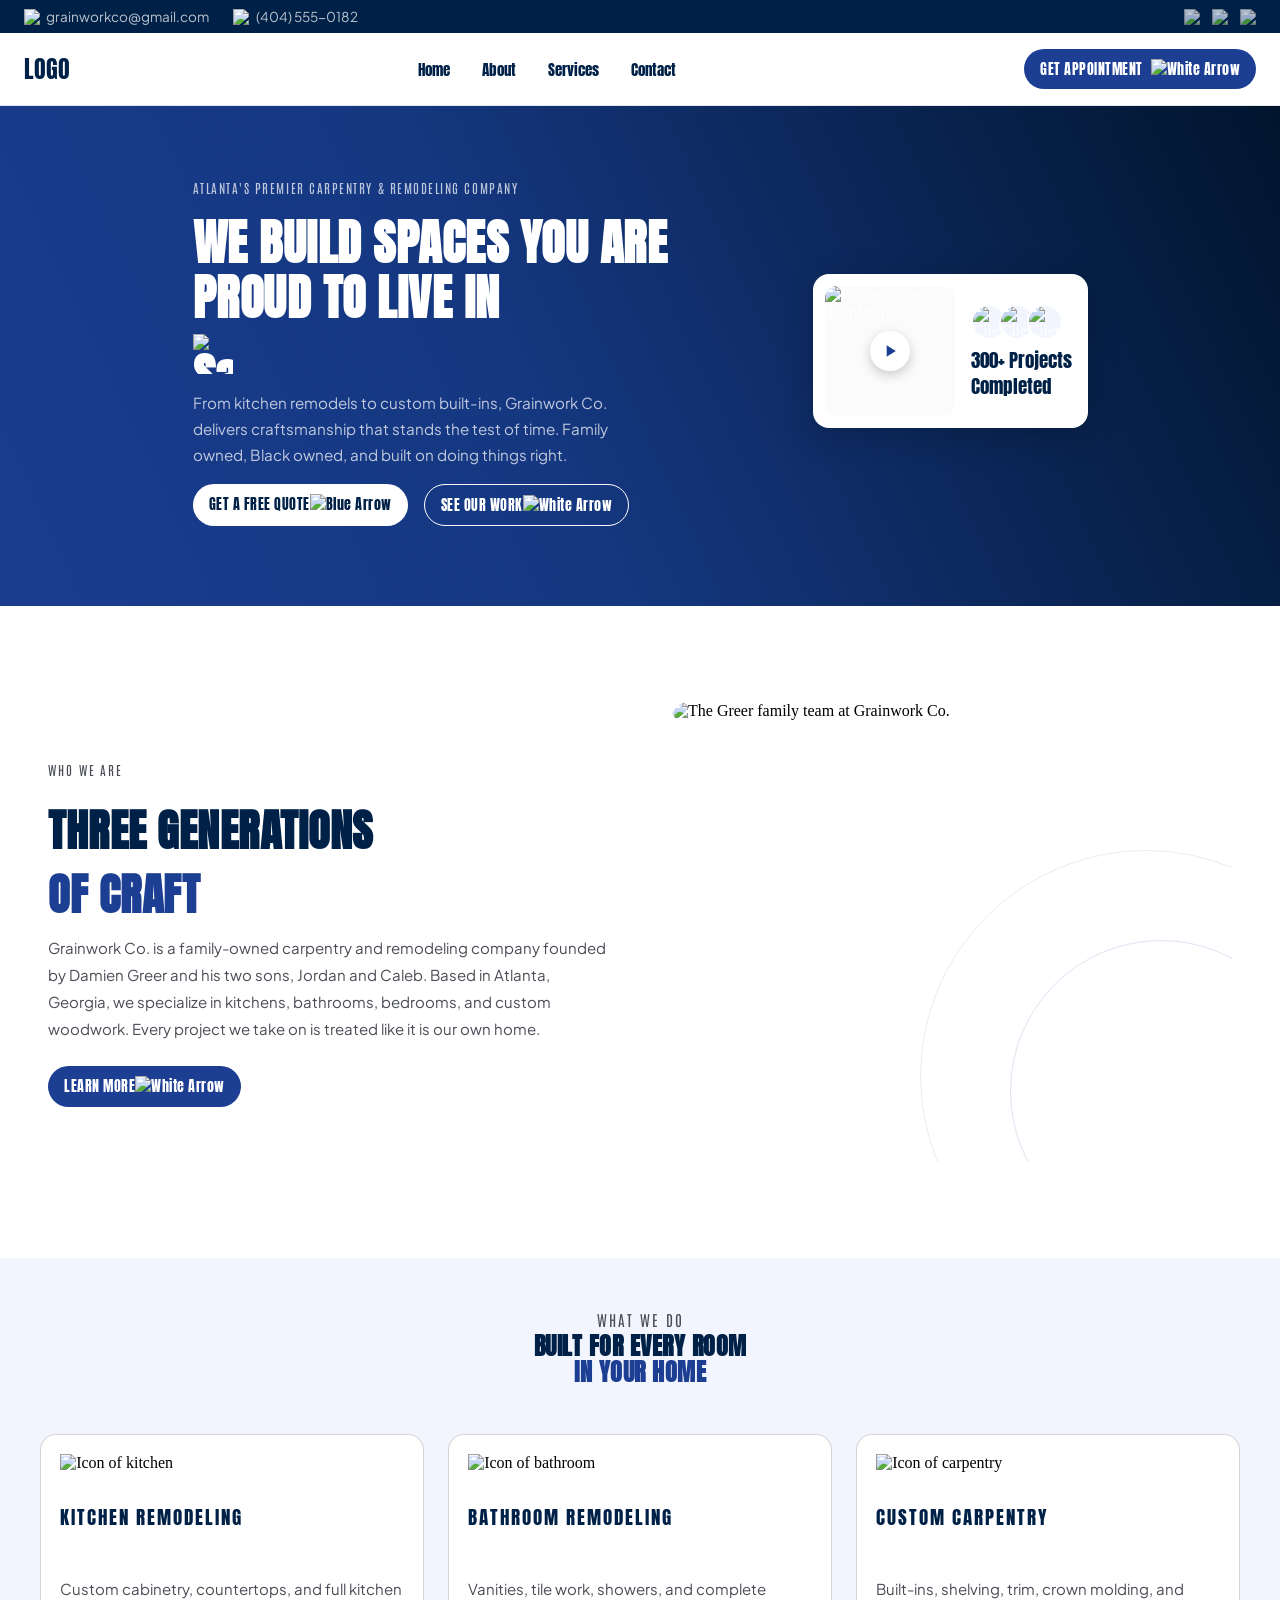
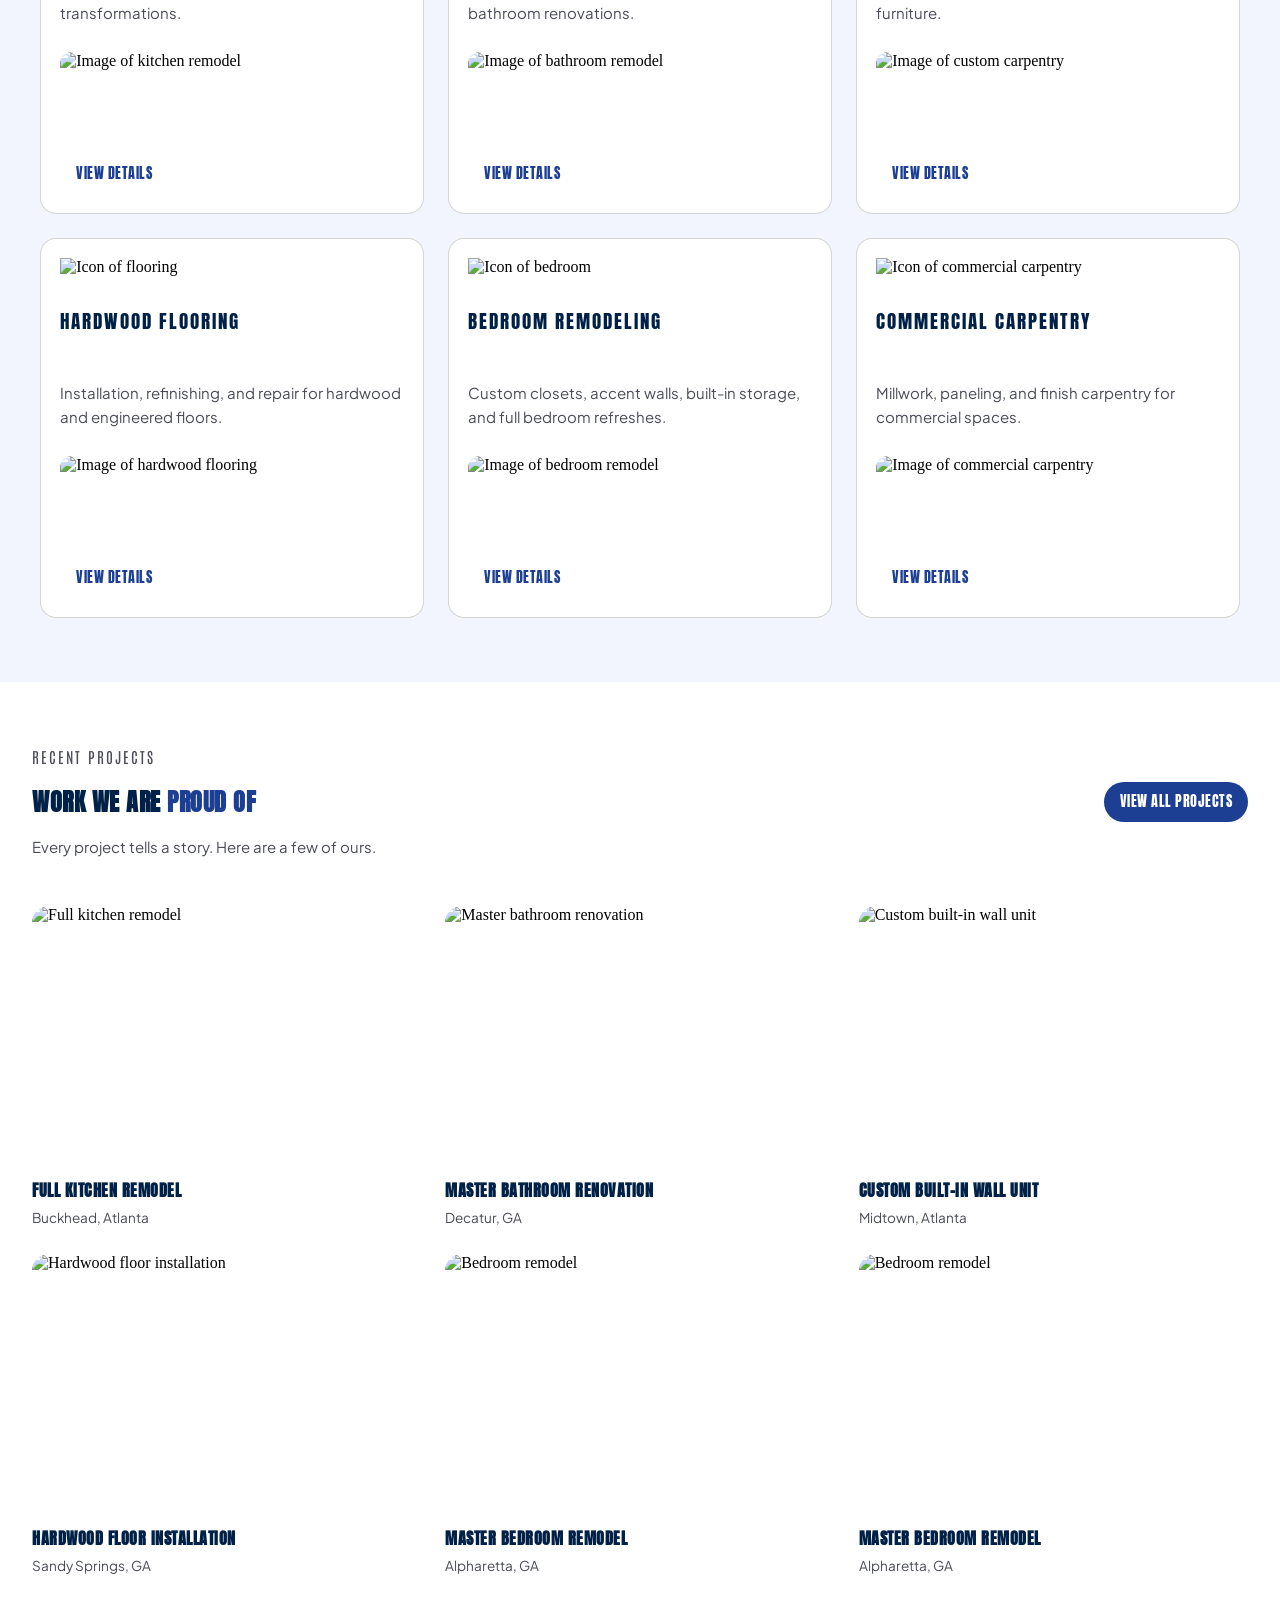
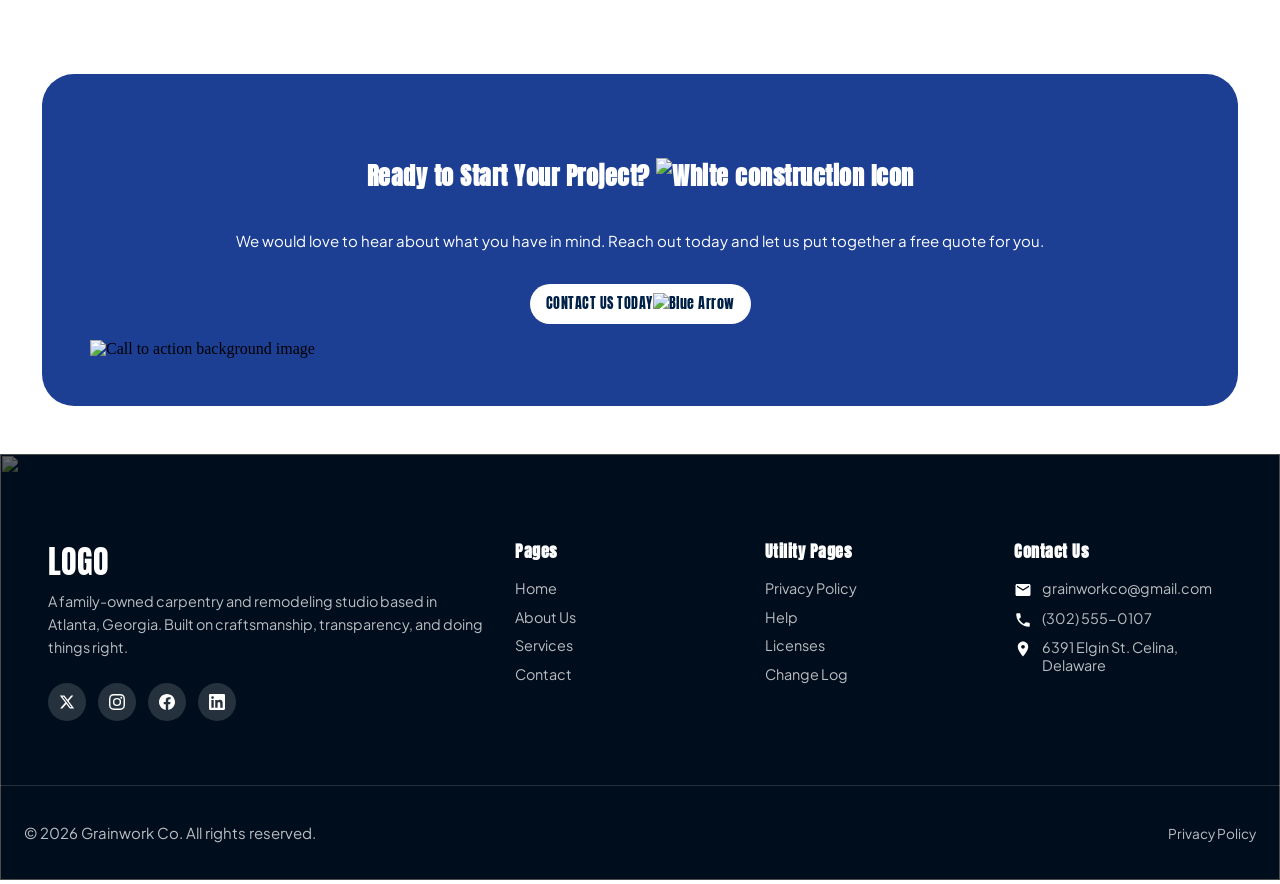
==== commit 1cae3810: "Updat4e" ====
--- a/index.html
+++ b/index.html
@@ -151,17 +151,25 @@
 <!--                ABOUT SECTION                 -->
 <!-- ============================================ -->
 <section id="about" class="about-section">
-    <div class="container">
-        <p class="antonio about-p" >WHO WE ARE</p>
-        <span class="oxford-blue"><h1>THREE GENERATIONS</h1></span> <span class="persian-blue"><h1>OF CRAFT</h1></span>
-        <p class="oxford-blue">Grainwork Co. is a family-owned carpentry and remodeling company founded by Damien Greer and his two sons, Jordan and Caleb. Based in Atlanta, Georgia, we specialize in kitchens, bathrooms, bedrooms, and custom woodwork. Every project we take on is treated like it is our own home.</p>
-        <a href="#services" class="btn btn-3">LEARN MORE<img aria-hidden="true" src="#" alt="White Arrow"></a>
-    </div>
-    <div class="container-2">
-        <img src="" alt="Image of the team" class="about-img" aria-hidden="true">
-    </div>
+
+  <!-- LEFT: TEXT -->
+  <div class="about-text">
+    <p class="antonio about-eyebrow">WHO WE ARE</p>
+    <h1 class="oxford-blue">THREE GENERATIONS</h1>
+    <h1 class="persian-blue">OF CRAFT</h1>
+    <p class="about-p">Grainwork Co. is a family-owned carpentry and remodeling company founded by Damien Greer and his two sons, Jordan and Caleb. Based in Atlanta, Georgia, we specialize in kitchens, bathrooms, bedrooms, and custom woodwork. Every project we take on is treated like it is our own home.</p>
+    <a href="#services" class="btn btn-3">LEARN MORE<img aria-hidden="true" src="#" alt="White Arrow"></a>
+  </div>
+
+  <!-- RIGHT: IMAGE -->
+  <div class="about-img-wrapper">
+    <picture>
+      <source srcset="#" type="image/webp">
+      <img src="#" alt="The Greer family team at Grainwork Co." loading="lazy" decoding="async" class="about-img">
+    </picture>
+  </div>
+
 </section>
-
 
 
 <!-- ============================================ -->
--- a/css/styles.css
+++ b/css/styles.css
@@ -215,20 +215,129 @@
 }
 
 
-/*========================================
-=============== ABOUT SECTION =============
-========================================== */
+/* ============================================ */
+/*                ABOUT SECTION                 */
+/* ============================================ */
 .about-section {
-    padding: 1rem;
-    display: flex;
-    flex-direction: column;
-    gap: 1.5rem;
+  display: flex;
+  flex-direction: column;
+  gap: 2.5rem;
+  padding: 4rem 1.5rem;
+  max-width: 1200px;
+  margin: 0 auto;
+}
+
+.about-eyebrow {
+  font-size: 0.8rem;
+  letter-spacing: 0.15em;
+  color: var(--text-dark-grey);
+  margin: 0 0 0.5rem 0;
+}
+
+.about-text {
+  display: flex;
+  flex-direction: column;
+  gap: 1rem;
+}
+
+.about-text h1 {
+  margin: 0;
+  line-height: 1.1;
+  font-size: clamp(1.8rem, 4vw, 2.75rem);
 }
 
 .about-p {
-    color: var(--text-oxford-blue);
-}
-
+  color: var(--text-dark-grey);
+  line-height: 1.8;
+  margin: 0;
+}
+
+.about-text .btn {
+  align-self: flex-start;
+  margin-top: 0.5rem;
+}
+
+/* IMAGE */
+.about-img-wrapper {
+  position: relative;
+  width: 100%;
+  border-radius: 1rem;
+  overflow: hidden;
+}
+
+.about-img-wrapper picture,
+.about-img {
+  width: 100%;
+  height: 100%;
+  object-fit: cover;
+  display: block;
+  border-radius: 1rem;
+}
+
+/* FLOATING CIRCLES */
+.about-img-wrapper::before {
+  content: '';
+  position: absolute;
+  bottom: -140px;
+  right: -140px;
+  width: 450px;
+  height: 450px;
+  border-radius: 50%;
+  border: 1.5px solid rgba(28, 63, 148, 0.1);
+  pointer-events: none;
+  z-index: 0;
+  animation: floatDown 6s ease-in-out infinite;
+}
+
+.about-img-wrapper::after {
+  content: '';
+  position: absolute;
+  bottom: -80px;
+  right: -80px;
+  width: 300px;
+  height: 300px;
+  border-radius: 50%;
+  border: 1.5px solid rgba(28, 63, 148, 0.15);
+  pointer-events: none;
+  z-index: 0;
+  animation: floatUp 4s ease-in-out infinite;
+}
+
+@keyframes floatUp {
+  0%, 100% { transform: translateY(0); }
+  50% { transform: translateY(-20px); }
+}
+
+@keyframes floatDown {
+  0%, 100% { transform: translateY(0); }
+  50% { transform: translateY(20px); }
+}
+
+/* TABLET */
+@media (min-width: 768px) {
+  .about-section {
+    flex-direction: row;
+    align-items: center;
+    padding: 5rem 2rem;
+  }
+
+  .about-text {
+    flex: 1;
+  }
+
+  .about-img-wrapper {
+    flex: 1;
+    min-height: 460px;
+  }
+}
+
+/* DESKTOP */
+@media (min-width: 1024px) {
+  .about-section {
+    padding: 6rem 3rem;
+    gap: 4rem;
+  }
+}
 
 /* ============================================ */
 /*              SERVICES SECTION                */
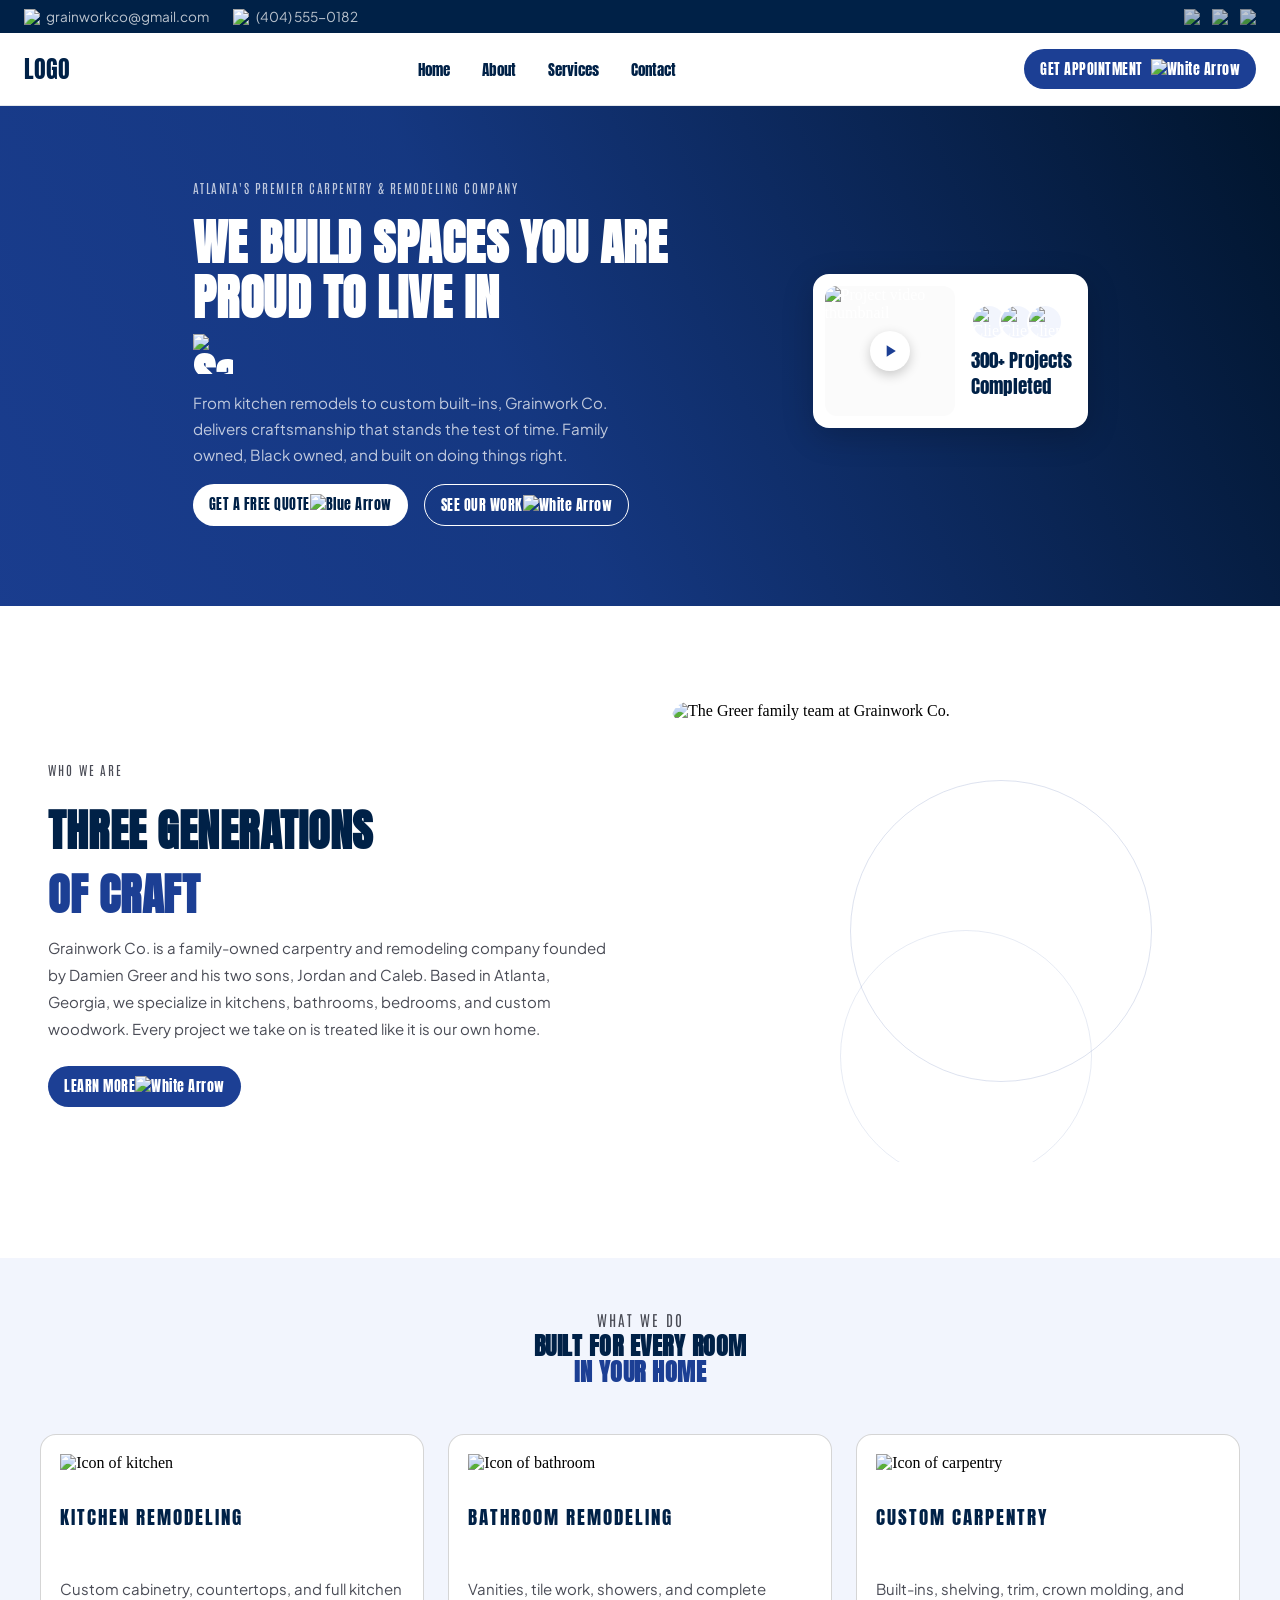
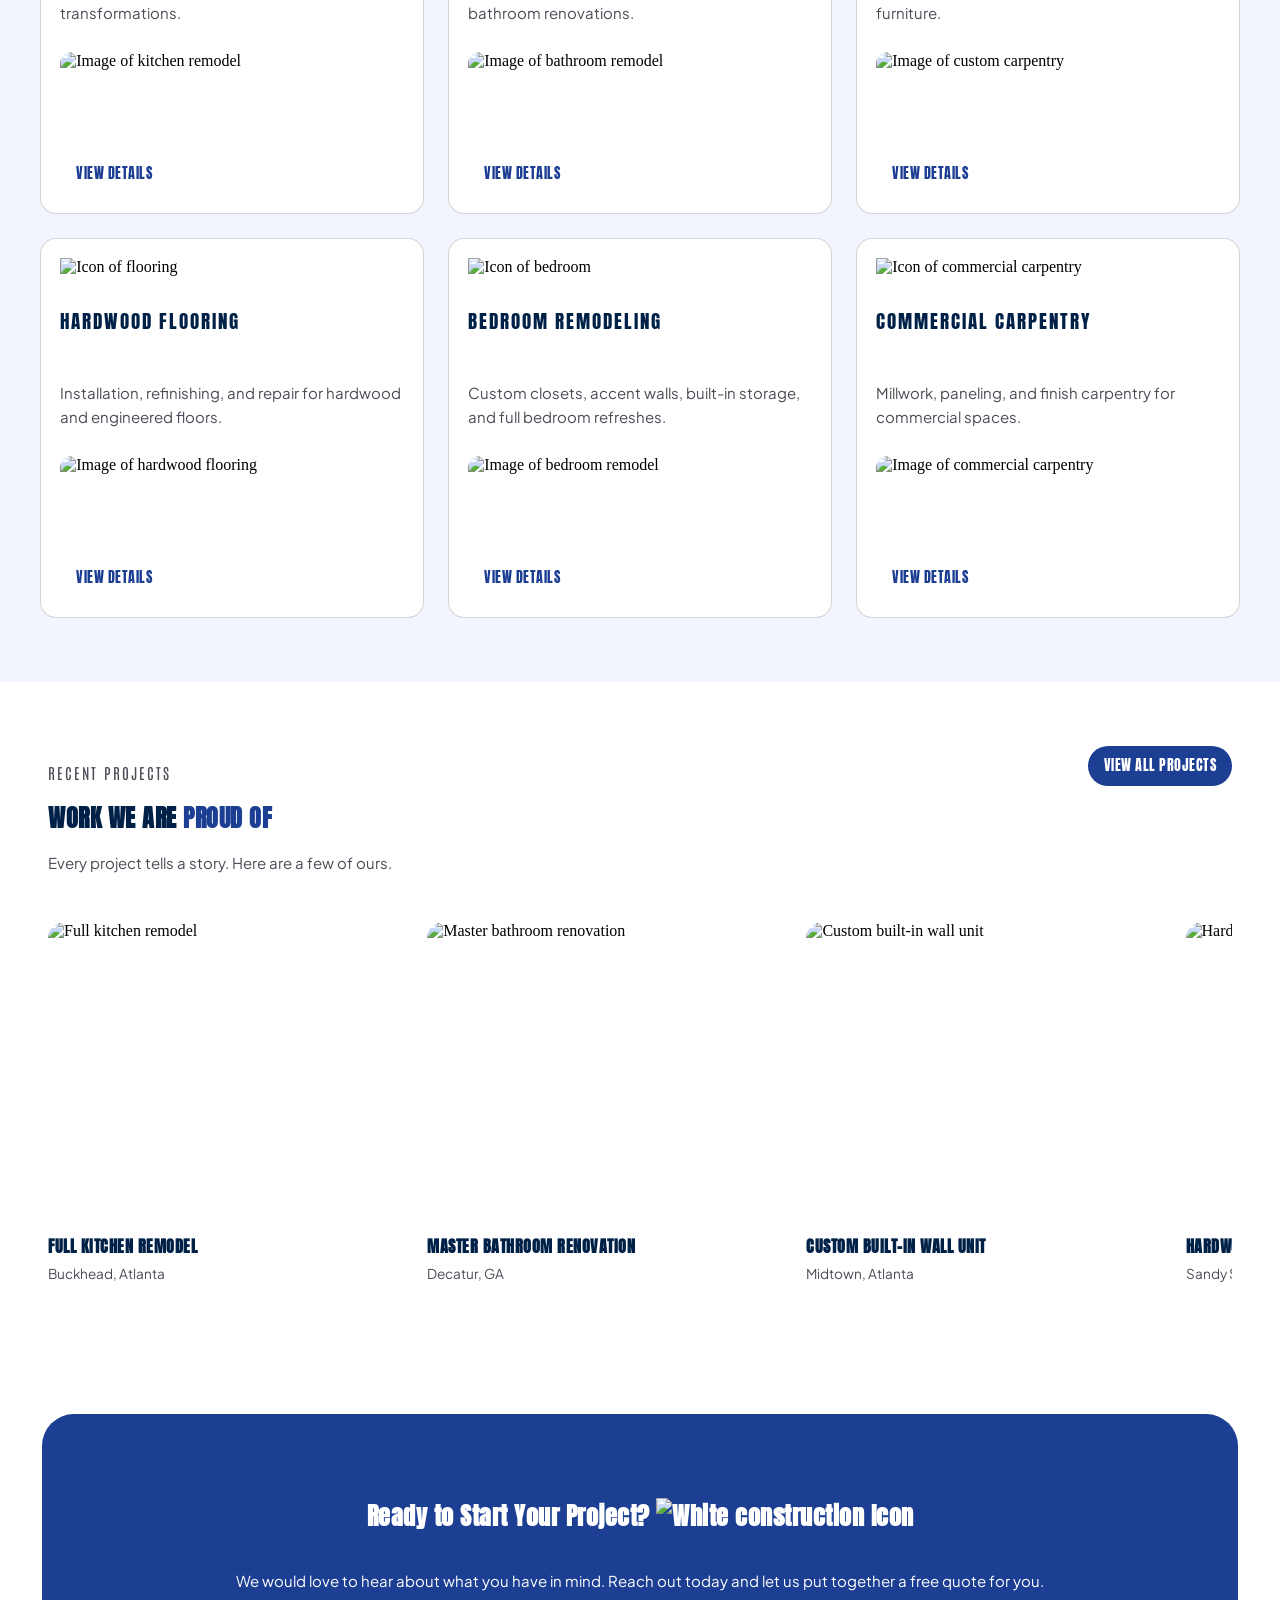
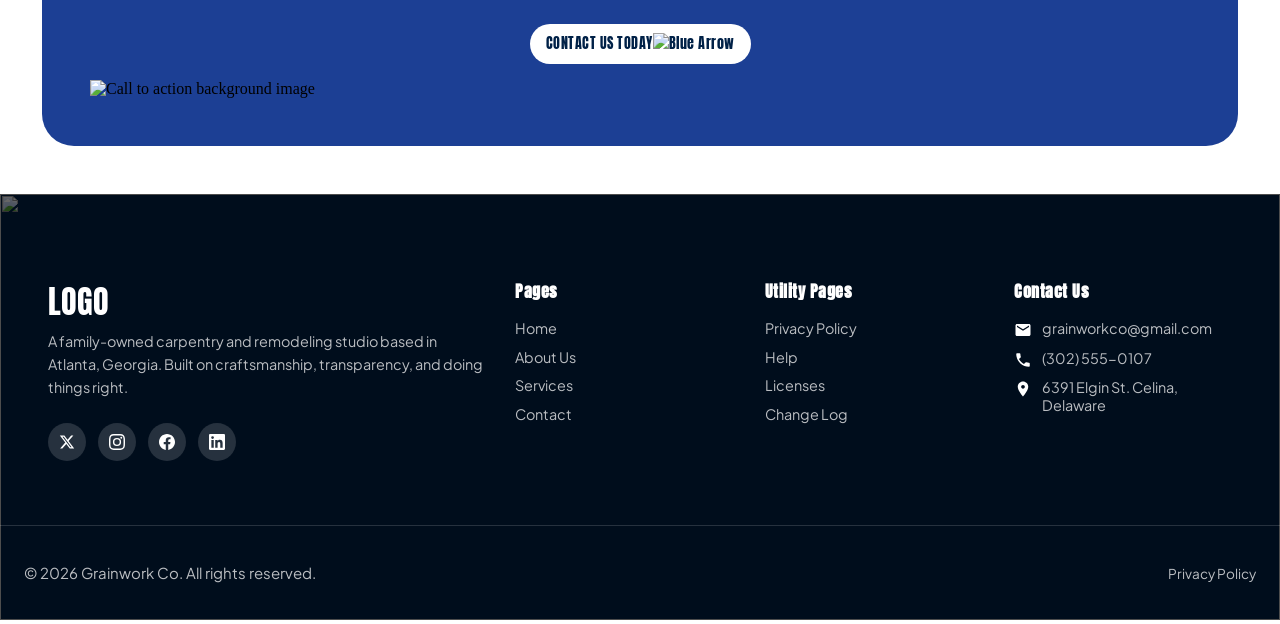
==== commit fc1da9a9: "Update" ====
--- a/index.html
+++ b/index.html
@@ -338,6 +338,7 @@
 <!--                PORTFOLIO SECTION             -->
 <!-- ============================================ -->
 <section id="portfolio" class="portfolio-section">
+
   <div class="portfolio-container">
     <div class="portfolio-text">
       <p class="antonio">RECENT PROJECTS</p>
@@ -349,6 +350,7 @@
 
   <!-- CARDS -->
   <div class="portfolio-cards">
+
     <!-- CARD 1 -->
     <div class="portfolio-card">
       <div class="img-wrapper">
@@ -364,6 +366,7 @@
         <p>Buckhead, Atlanta</p>
       </div>
     </div>
+
     <!-- CARD 2 -->
     <div class="portfolio-card">
       <div class="img-wrapper">
@@ -379,6 +382,7 @@
         <p>Decatur, GA</p>
       </div>
     </div>
+
     <!-- CARD 3 -->
     <div class="portfolio-card">
       <div class="img-wrapper">
@@ -394,6 +398,7 @@
         <p>Midtown, Atlanta</p>
       </div>
     </div>
+
     <!-- CARD 4 -->
     <div class="portfolio-card">
       <div class="img-wrapper">
@@ -409,6 +414,7 @@
         <p>Sandy Springs, GA</p>
       </div>
     </div>
+
     <!-- CARD 5 -->
     <div class="portfolio-card">
       <div class="img-wrapper">
@@ -424,30 +430,23 @@
         <p>Alpharetta, GA</p>
       </div>
     </div>
-    <!-- CARD 5 -->
+
+    <!-- CARD 6 -->
     <div class="portfolio-card">
       <div class="img-wrapper">
         <picture>
           <source media="(max-width: 600px)" srcset="path/to/mobile.jpg">
           <source media="(min-width: 601px)" srcset="path/to/desktop.jpg">
-          <img aria-hidden="true" loading="lazy" decoding="async" src="path/to/fallback.jpg" alt="Bedroom remodel">
+          <img aria-hidden="true" loading="lazy" decoding="async" src="path/to/fallback.jpg" alt="Commercial carpentry">
         </picture>
         <a class="view-btn" href="#">VIEW</a>
       </div>
       <div class="card-text">
-        <h3 class="oxford-blue">MASTER BEDROOM REMODEL</h3>
-        <p>Alpharetta, GA</p>
-      </div>
-    </div>    
-  </div>
-
-  <!-- DOTS -->
-  <div class="portfolio-dots">
-    <div class="portfolio-dot active"></div>
-    <div class="portfolio-dot"></div>
-    <div class="portfolio-dot"></div>
-    <div class="portfolio-dot"></div>
-    <div class="portfolio-dot"></div>
+        <h3 class="oxford-blue">COMMERCIAL CARPENTRY</h3>
+        <p>Downtown, Atlanta</p>
+      </div>
+    </div>
+
   </div>
 
 </section>
--- a/css/styles.css
+++ b/css/styles.css
@@ -278,10 +278,10 @@
 .about-img-wrapper::before {
   content: '';
   position: absolute;
-  bottom: -140px;
-  right: -140px;
-  width: 450px;
-  height: 450px;
+  bottom: -20px;
+  right: 140px;
+  width: 250px;
+  height: 250px;
   border-radius: 50%;
   border: 1.5px solid rgba(28, 63, 148, 0.1);
   pointer-events: none;
@@ -292,8 +292,8 @@
 .about-img-wrapper::after {
   content: '';
   position: absolute;
-  bottom: -80px;
-  right: -80px;
+  bottom: 80px;
+  right: 80px;
   width: 300px;
   height: 300px;
   border-radius: 50%;
@@ -527,12 +527,11 @@
     height: 380px;
   }
 }
-
 /* ============================================ */
 /*              PORTFOLIO SECTION               */
 /* ============================================ */
 .portfolio-section {
-  padding: 3rem 2rem;
+  padding: 3rem 1.5rem;
   display: flex;
   flex-direction: column;
   gap: 2rem;
@@ -557,16 +556,25 @@
 }
 
 .portfolio-container .btn-3 {
-  align-self: center;
+  align-self: left;
   white-space: nowrap;
 }
 
-/* CARDS CONTAINER */
+/* CARDS CAROUSEL — all screen sizes */
 .portfolio-cards {
-  display: grid;
-  grid-template-columns: repeat(3, 1fr);
+  display: flex;
+  flex-direction: row;
+  overflow-x: scroll;
+  scroll-snap-type: x mandatory;
+  -webkit-overflow-scrolling: touch;
+  scrollbar-width: none;
   gap: 1.5rem;
-  width: 100%;
+  padding-bottom: 1rem;
+  width: 100%;
+}
+
+.portfolio-cards::-webkit-scrollbar {
+  display: none;
 }
 
 /* PORTFOLIO CARD */
@@ -574,6 +582,8 @@
   display: flex;
   flex-direction: column;
   gap: 0.75rem;
+  flex: 0 0 85vw;
+  scroll-snap-align: start;
 }
 
 /* IMG WRAPPER */
@@ -603,13 +613,12 @@
   font-family: 'Anton', sans-serif;
   font-size: 0.85rem;
   letter-spacing: 1px;
-  padding: 0.75rem 1.25rem;
-  border-radius: 50%;
   width: 64px;
   height: 64px;
   display: flex;
   align-items: center;
   justify-content: center;
+  border-radius: 50%;
   text-decoration: none;
   opacity: 0;
   transition: opacity 0.3s ease;
@@ -634,10 +643,9 @@
 
 /* DOTS */
 .portfolio-dots {
-  display: none;
+  display: flex;
   justify-content: center;
   gap: 0.5rem;
-  margin-top: 0.5rem;
 }
 
 .portfolio-dot {
@@ -646,52 +654,48 @@
   border-radius: 50%;
   background-color: rgba(0, 33, 71, 0.2);
   transition: background-color 0.3s ease;
+  cursor: pointer;
 }
 
 .portfolio-dot.active {
   background-color: var(--bg-persian-blue);
 }
 
-/* TABLET */
-@media (max-width: 1023px) {
-  .portfolio-cards {
-    display: flex;
-    flex-direction: row;
-    overflow-x: scroll;
-    scroll-snap-type: x mandatory;
-    -webkit-overflow-scrolling: touch;
-    scrollbar-width: none;
-    gap: 1rem;
-    padding-bottom: 1rem;
-  }
-
-  .portfolio-cards::-webkit-scrollbar {
-    display: none;
-  }
-
+/* MOBILE — 1 card at a time */
+@media (max-width: 599px) {
   .portfolio-card {
-    flex: 0 0 48%;
-    scroll-snap-align: center;
-  }
-
-  .portfolio-dots {
-    display: flex;
-  }
-}
-
-/* MOBILE */
-@media (max-width: 599px) {
+    flex: 0 0 85vw;
+  }
+
+  .view-btn {
+    opacity: 1;
+  }
+
   .portfolio-container {
     flex-direction: column;
     align-items: flex-start;
   }
-
+}
+
+/* TABLET — 2 cards at a time */
+@media (min-width: 600px) and (max-width: 1023px) {
   .portfolio-card {
-    flex: 0 0 85vw;
-  }
-
-  /* always show view btn on mobile */
-  .view-btn {
-    opacity: 1;
+    flex: 0 0 45%;
+  }
+}
+
+/* DESKTOP — 3 cards at a time */
+@media (min-width: 1024px) {
+  .portfolio-section {
+    padding: 4rem 3rem;
+  }
+
+  .portfolio-card {
+    flex: 0 0 30%;
+  }
+
+  .img-wrapper picture,
+  .img-wrapper img {
+    height: 300px;
   }
 }
